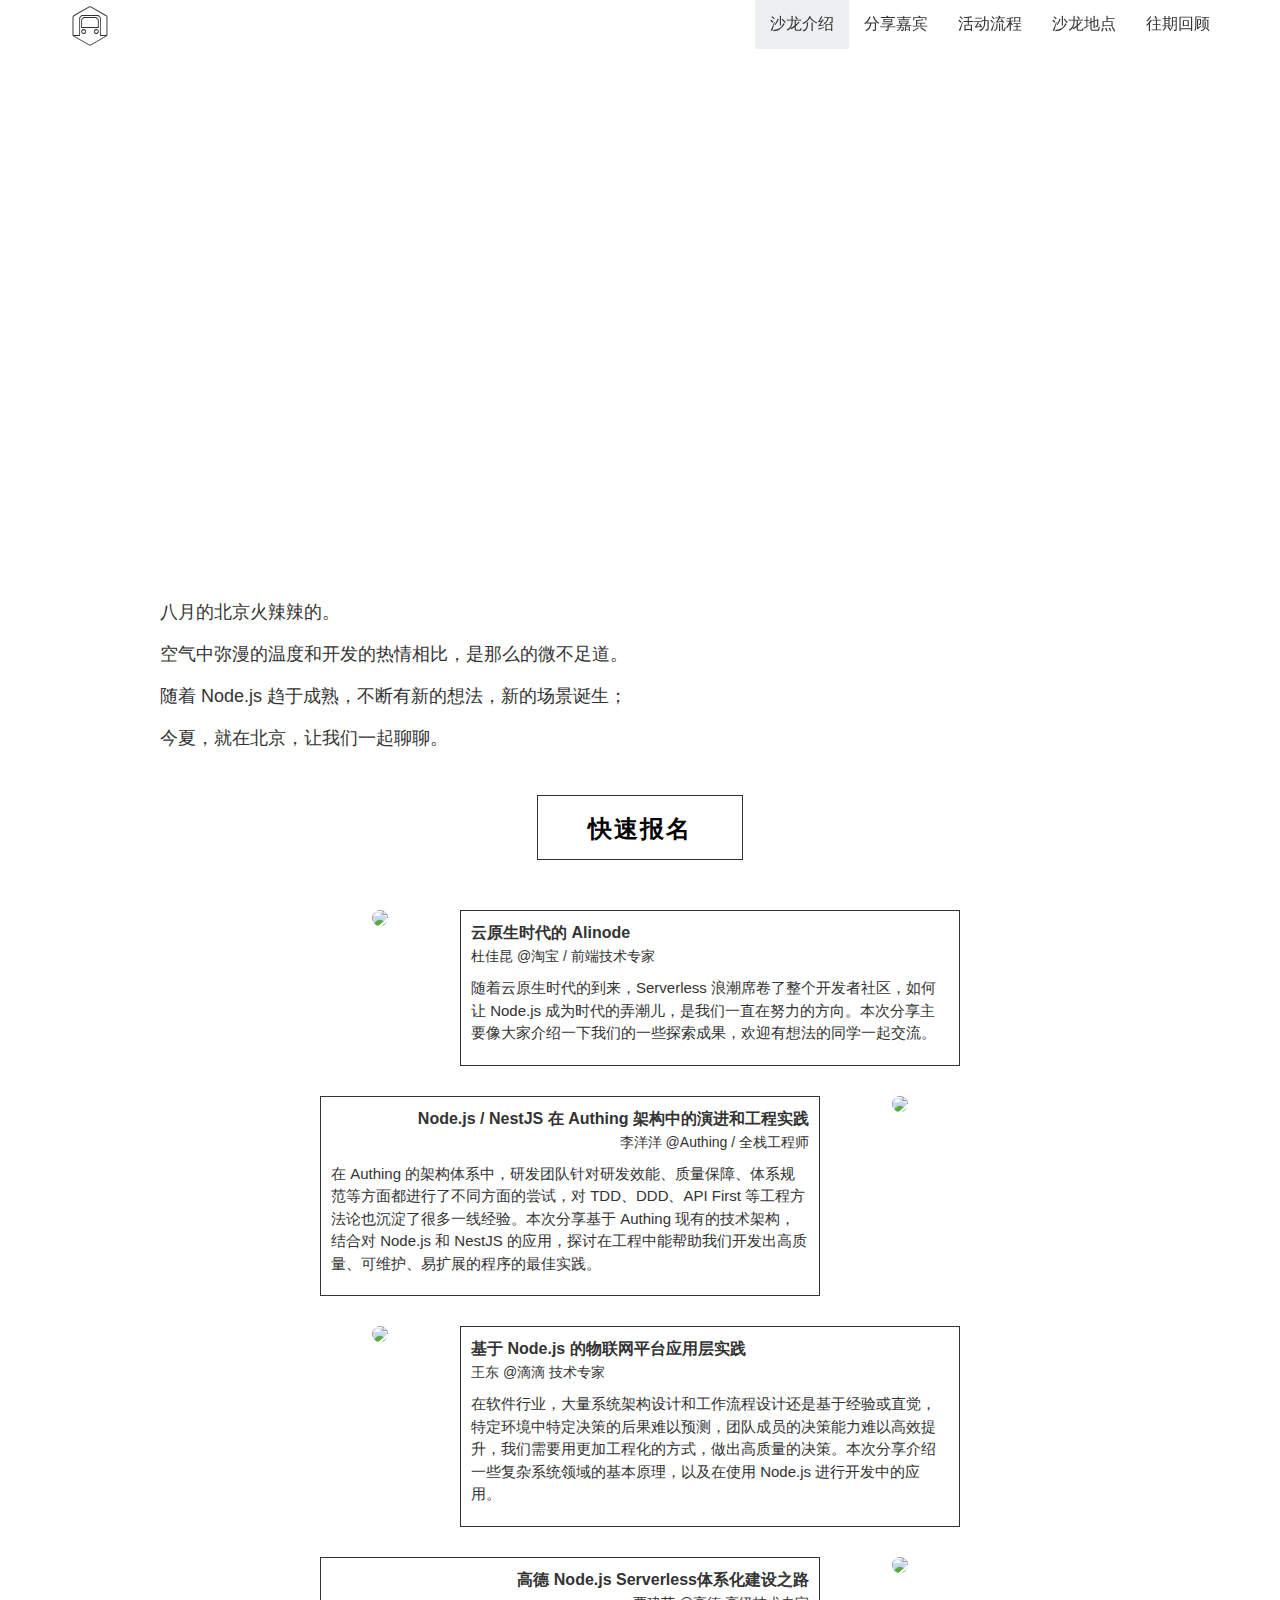
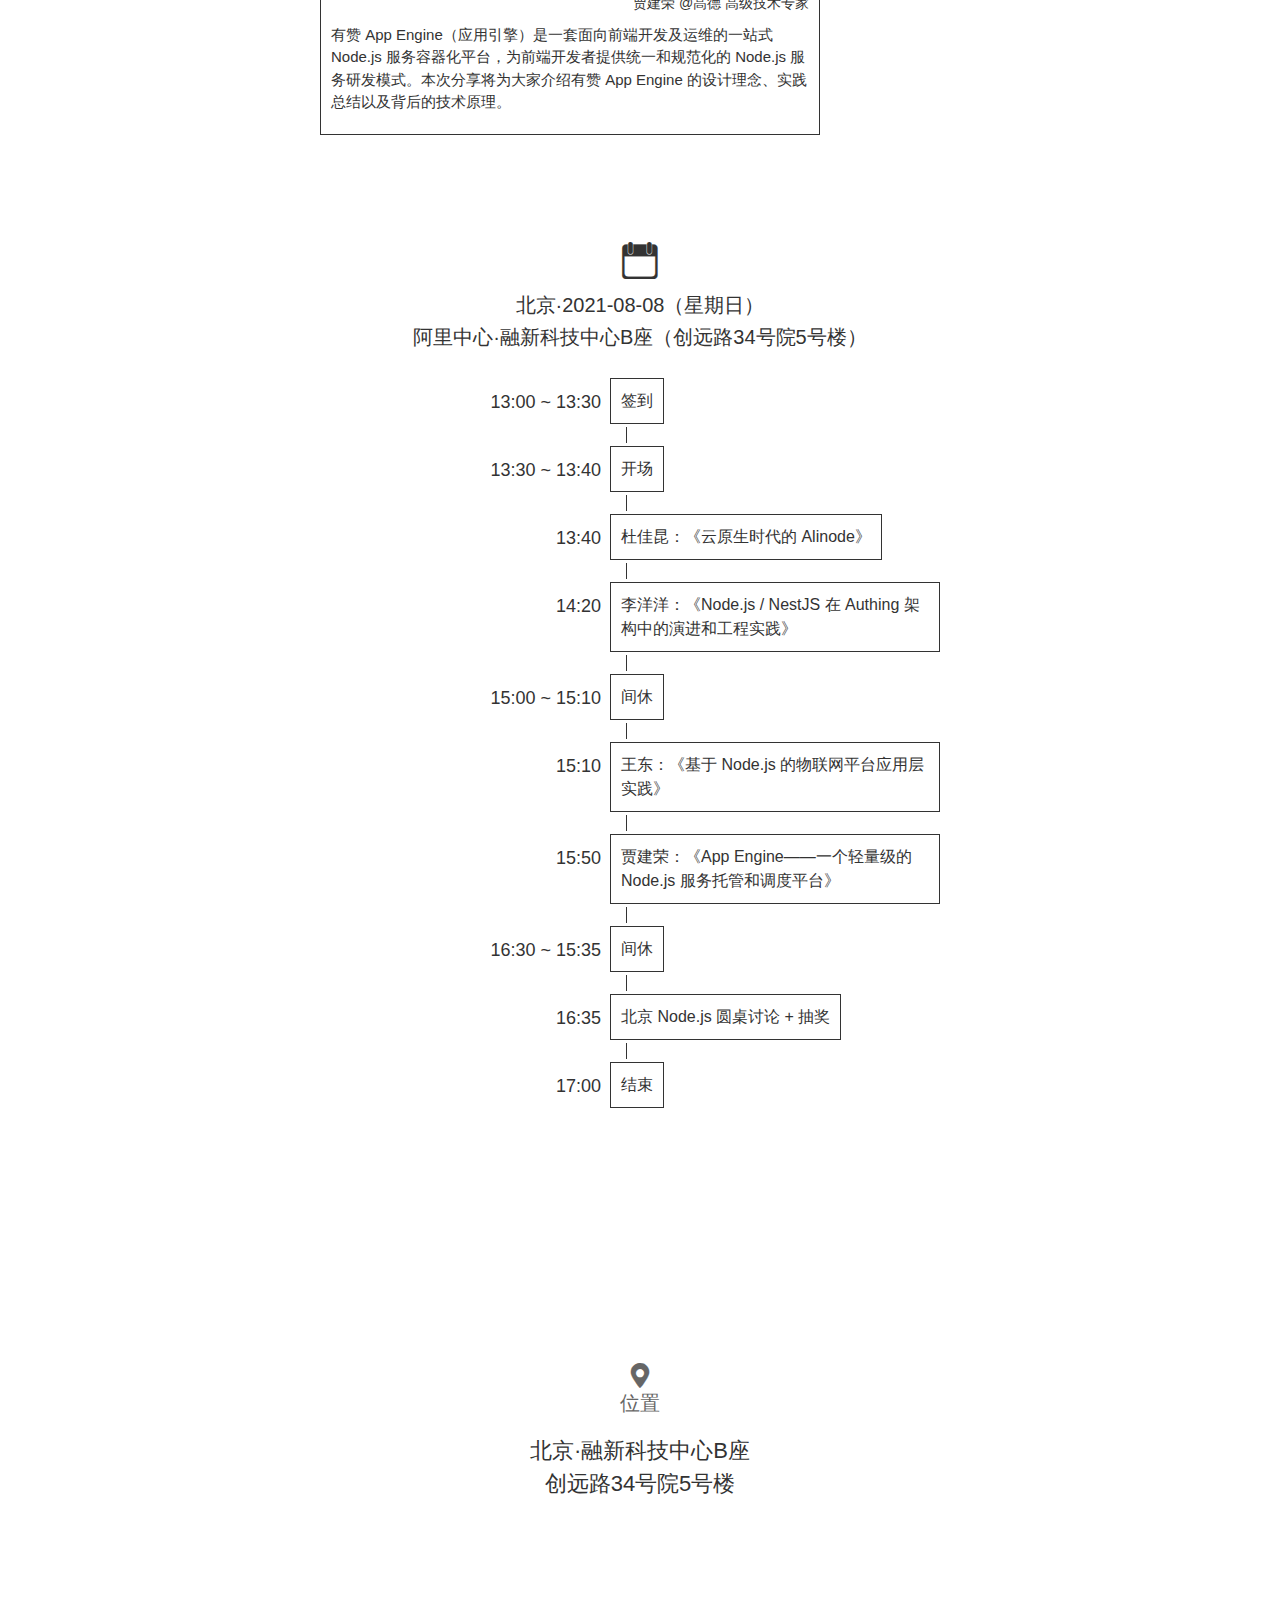
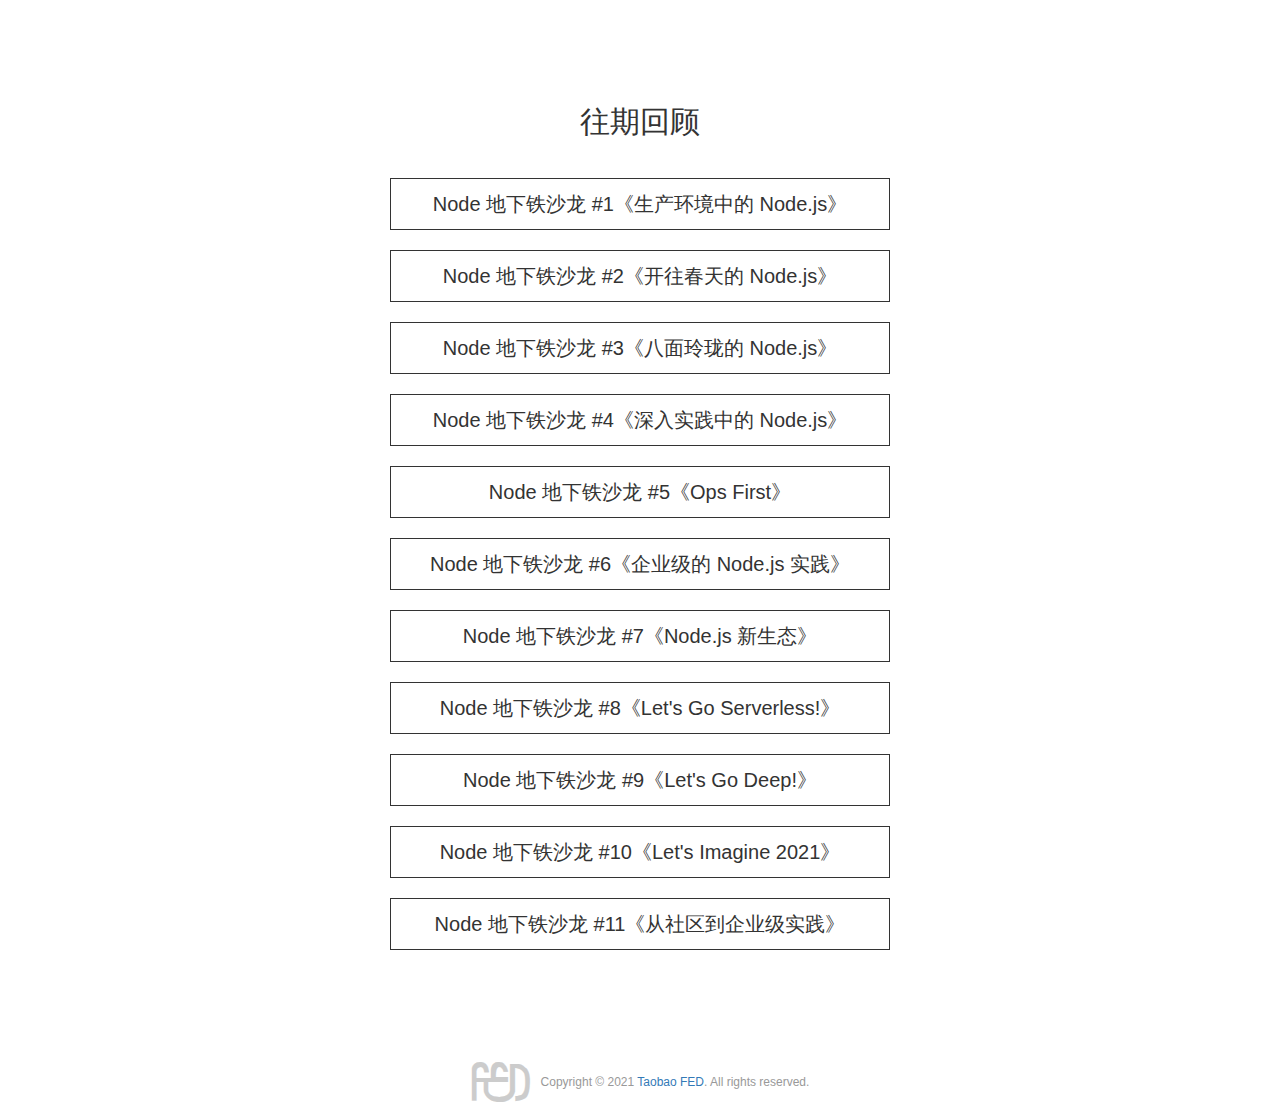
==== index.html @ 8bd51f1a "chore: update" ====
<!DOCTYPE html>
<html lang="zh">

<head>
  <meta charset="UTF-8">
  <meta http-equiv="Content-type" name="viewport" content="initial-scale=1.0, maximum-scale=1.0, user-scalable=no, width=device-width">
  <meta name="apple-mobile-web-app-capable" content="yes" />
  <title>Node 地下铁沙龙</title>
  <link rel="shortcut icon" href="/favicon.ico">
  <link rel="stylesheet" href="/bundle-s11.css">
  <style>
  @font-face {
    font-family: 'webfont';
    font-display: swap;
    src: url('//at.alicdn.com/t/webfont_frufewytdcg.eot'); /* IE9*/
    src: url('//at.alicdn.com/t/webfont_frufewytdcg.eot?#iefix') format('embedded-opentype'), /* IE6-IE8 */
    url('//at.alicdn.com/t/webfont_frufewytdcg.woff2') format('woff2'),
    url('//at.alicdn.com/t/webfont_frufewytdcg.woff') format('woff'), /* chrome、firefox */
    url('//at.alicdn.com/t/webfont_frufewytdcg.ttf') format('truetype'), /* chrome、firefox、opera、Safari, Android, iOS 4.2+*/
    url('//at.alicdn.com/t/webfont_frufewytdcg.svg#AlibabaPuHuiTiL') format('svg'); /* iOS 4.1- */
  }
  </style>
</head>

<body data-spy="scroll" data-target="#page-navbar" data-offset="250">
  <div style="display: none;">
    <img src="https://img.alicdn.com/imgextra/i4/O1CN01AdbNIf1TccQMEtGia_!!6000000002403-0-tps-4240-2384.jpg" id="wx_pic" />
  </div>
  <header class="navbar navbar-fixed-top" role="banner">
    <div class="container">
      <div class="navbar-header">
        <div class="logo iconfont">&#xe602;</div>
        <button class="navbar-toggle collapsed" type="button" data-toggle="collapse" data-target="#page-navbar" aria-controls="page-navbar" aria-expanded="false">
                <span class="sr-only">展开导航</span>
                <span class="icon-bar"></span>
                <span class="icon-bar"></span>
                <span class="icon-bar"></span>
            </button>
      </div>
      <nav id="page-navbar" class="collapse navbar-collapse">
        <ul class="nav navbar-nav navbar-right">
          <li class="active">
            <a class="scroll" href="#introduce" title="沙龙介绍">沙龙介绍</a>
          </li>
          <li>
            <a class="scroll" href="#speaker" title="分享嘉宾">分享嘉宾</a>
          </li>
          <li>
            <a class="scroll" href="#arrangement" title="活动流程">活动流程</a>
          </li>
          <li>
            <a class="scroll" href="#position" title="沙龙地点">沙龙地点</a>
          </li>
          <li>
            <a class="scroll" href="#history" title="往期回顾">往期回顾</a>
          </li>
        </ul>
      </nav>
    </div>
  </header>

  <section class="hero container-fluid" style="background-image: url(https://img.alicdn.com/imgextra/i2/O1CN01YzDfvd1DuS0bw2z7F_!!6000000000276-0-tps-6000-4000.jpg) !important;">
    <div class="hero-content container">
        <!--<p style="background-color: rgba(0,0,0,0.4);width: 50%;min-width: 1200px;left: 50%;transform: translate(-50%, 0);height: 50%;position: absolute;"></p>-->
      <p class="lead" style="position: relative;">
        Node 地下铁沙龙 #12
      </p>
      <h1 style="position: relative;">
        新赛道，新场景，新实践

        <!-- <p style="font-size: 32px; font-weight: normal; margin-top: 10px; color: rgba(255, 255, 255, .85);">
          Development In Summer Day
        </p> -->
      </h1>
    </div>
    <a class="credit-badge" href="https://unsplash.com/@ethanrobertson?utm_medium=referral&amp;utm_campaign=photographer-credit&amp;utm_content=creditBadge" target="_blank" rel="noopener noreferrer" title="Download free, beautiful high-quality photos curated by Vincent."><span><svg xmlns="http://www.w3.org/2000/svg" viewBox="0 0 32 32"><title>unsplash-logo</title><path d="M10 9V0h12v9H10zm12 5h10v18H0V14h10v9h12v-9z"></path></svg></span><span>Ethan Robertson</span></a>
  </section>
  <section id="introduce" class="container">
    <p>八月的北京火辣辣的。</p>
    <p>空气中弥漫的温度和开发的热情相比，是那么的微不足道。</p>
    <p>随着 Node.js 趋于成熟，不断有新的想法，新的场景诞生；</p>
    <p>今夏，就在北京，让我们一起聊聊。</p>
    <a class="register" href="http://list.youku.com/albumlist/show?id=26523227&ascending=1&page=1" title="快速报名" target="_blank">快速报名</a>
    <!-- <a class="register" href="#" onclick="javascript:alert('视频制作中。')" title="观看视频">观看视频</a> -->
  </section>
  <section id="speaker" class="container">
    <div class="speaker-card normal-card col-md-12">
      <div class="speaker-avatar">
        <img src="https://gw.alicdn.com/tfs/TB1RkPOdeP2gK0jSZFoXXauIVXa-640-640.jpg" alt="杜佳昆">
      </div>
      <div class="speaker-intro">
        <p class="job">
          杜佳昆 @淘宝 / 前端技术专家
        </p>
        <p class="title">云原生时代的 Alinode</p>
        <p class="desc">随着云原生时代的到来，Serverless 浪潮席卷了整个开发者社区，如何让 Node.js 成为时代的弄潮儿，是我们一直在努力的方向。本次分享主要像大家介绍一下我们的一些探索成果，欢迎有想法的同学一起交流。<p>
        <!-- <a class="slide" href="https://github.com/midwayjs/subway-station/raw/master/No.11.Wuhan.%E4%BB%8E%E7%A4%BE%E5%8C%BA%E5%88%B0%E4%BC%81%E4%B8%9A%E7%BA%A7%E5%AE%9E%E8%B7%B5/Node.js%20%E5%9C%A8%20TARS%20%E5%BE%AE%E6%9C%8D%E5%8A%A1%E6%A1%86%E6%9E%B6%E4%B8%AD%E7%9A%84%E5%AE%9E%E8%B7%B5.pdf" target="_blank">PPT</a> -->
      </div>
    </div>
    <div class="speaker-card inverse-card col-md-12">
      <div class="speaker-intro">
        <p class="job">
          李洋洋 @Authing / 全栈工程师
        </p>
        <p class="title">Node.js / NestJS 在 Authing 架构中的演进和工程实践</p>
        <p class="desc">在 Authing 的架构体系中，研发团队针对研发效能、质量保障、体系规范等方面都进行了不同方面的尝试，对 TDD、DDD、API First 等工程方法论也沉淀了很多一线经验。本次分享基于 Authing 现有的技术架构，结合对 Node.js 和 NestJS 的应用，探讨在工程中能帮助我们开发出高质量、可维护、易扩展的程序的最佳实践。</p>
        <!-- <a class="slide" href="https://github.com/midwayjs/subway-station/raw/master/No.11.Wuhan.%E4%BB%8E%E7%A4%BE%E5%8C%BA%E5%88%B0%E4%BC%81%E4%B8%9A%E7%BA%A7%E5%AE%9E%E8%B7%B5/Node.js%20%26%20Midway%20%E6%BA%90%E7%A0%81%E8%B4%A1%E7%8C%AE%E6%8C%87%E5%8C%97.pdf" target="_blank">PPT</a> -->
      </div>
      <div class="speaker-avatar">
        <img src="https://img.alicdn.com/imgextra/i3/O1CN01oHqk4z1JEfZZSXXV7_!!6000000000997-0-tps-1685-1647.jpg" alt="李洋洋">
      </div>
    </div>
    <div class="speaker-card normal-card col-md-12">
      <div class="speaker-avatar">
        <img src="https://img.alicdn.com/imgextra/i2/O1CN01Q6SaeO1hJILtKKTCd_!!6000000004256-2-tps-670-662.png" alt="王东">
      </div>
      <div class="speaker-intro">
        <p class="job">
          王东 @滴滴 技术专家
        </p>
        <p class="title">基于 Node.js 的物联网平台应用层实践</p>
        <p class="desc">在软件行业，大量系统架构设计和工作流程设计还是基于经验或直觉，特定环境中特定决策的后果难以预测，团队成员的决策能力难以高效提升，我们需要用更加工程化的方式，做出高质量的决策。本次分享介绍一些复杂系统领域的基本原理，以及在使用 Node.js 进行开发中的应用。</p>
        <!-- <a class="slide" href="https://github.com/midwayjs/subway-station/raw/master/No.11.Wuhan.%E4%BB%8E%E7%A4%BE%E5%8C%BA%E5%88%B0%E4%BC%81%E4%B8%9A%E7%BA%A7%E5%AE%9E%E8%B7%B5/%E5%A4%8D%E6%9D%82%E7%B3%BB%E7%BB%9F%E7%9A%84%E5%8E%9F%E7%90%86%E5%8F%8A%E5%85%B6%E5%9C%A8%20Node.js%20%E7%B3%BB%E7%BB%9F%E5%BC%80%E5%8F%91%E4%B8%AD%E7%9A%84%E5%BA%94%E7%94%A8.pdf" target="_blank">PPT</a> -->
      </div>
    </div>
    <div class="speaker-card inverse-card col-md-12">
      <div class="speaker-intro">
        <p class="job">
          贾建荣 @高德 高级技术专家
        </p>
        <p class="title">高德 Node.js Serverless体系化建设之路</p>
        <p class="desc">有赞 App Engine（应用引擎）是一套面向前端开发及运维的一站式 Node.js 服务容器化平台，为前端开发者提供统一和规范化的 Node.js 服务研发模式。本次分享将为大家介绍有赞 App Engine 的设计理念、实践总结以及背后的技术原理。</p>
        <!-- <a class="slide" href="https://github.com/midwayjs/subway-station/raw/master/No.11.Wuhan.%E4%BB%8E%E7%A4%BE%E5%8C%BA%E5%88%B0%E4%BC%81%E4%B8%9A%E7%BA%A7%E5%AE%9E%E8%B7%B5/App%20Engine%E2%80%94%E2%80%94%E4%B8%80%E4%B8%AA%E8%BD%BB%E9%87%8F%E7%BA%A7%E7%9A%84%20Node.js%20%E6%9C%8D%E5%8A%A1%E6%89%98%E7%AE%A1%E5%92%8C%E8%B0%83%E5%BA%A6%E5%B9%B3%E5%8F%B0.pdf" target="_blank">PPT</a> -->
      </div>
      <div class="speaker-avatar">
        <img src="https://img.alicdn.com/imgextra/i4/O1CN01auRkoP1Kf40wH9S8V_!!6000000001190-2-tps-739-739.png" alt="贾建荣">
      </div>
    </div>
  </section>
  <section id="arrangement" class="container" style="height: 1000px;">
    <h1>
      <i class="iconfont">&#xe600;</i>
      <p>北京·2021-08-08（星期日）</p>
      <p>阿里中心·融新科技中心B座（创远路34号院5号楼）</p>
    </h1>
    <ul class="schedule">
      <li>
        <div class="item">
          签到
          <span class="time">13:00 ~ 13:30</span>
        </div>
      </li>
      <li>
        <div class="item">
          开场
          <span class="time">13:30 ~ 13:40</span>
        </div>
      </li>
      <li>
        <div class="item">
          杜佳昆：《云原生时代的 Alinode》
          <span class="time">13:40</span>
        </div>
      </li>
      <li>
        <div class="item">
          李洋洋：《Node.js / NestJS 在 Authing 架构中的演进和工程实践》
          <span class="time">14:20</span>
        </div>
      </li>
      <li>
        <div class="item">
          间休
          <span class="time">15:00 ~ 15:10</span>
        </div>
      </li>
      <li>
        <div class="item">
          王东：《基于 Node.js 的物联网平台应用层实践》
          <span class="time">15:10</span>
        </div>
      </li>
      <li>
        <div class="item">
          贾建荣：《App Engine——一个轻量级的 Node.js 服务托管和调度平台》
          <span class="time">15:50</span>
        </div>
      </li>
      <li>
        <div class="item">
          间休
          <span class="time">16:30 ~ 15:35</span>
        </div>
      </li>
      <li>
        <div class="item">
          北京 Node.js 圆桌讨论 + 抽奖
          <span class="time">16:35</span>
        </div>
      </li>
      <li>
        <div class="item last">
          结束
          <span class="time">17:00</span>
        </div>
      </li>
    </ul>
  </section>
  <section id="position" class="container-fluid">
    <div id="mapContainer"></div>
    <div class="map-info">
      <h1>
        <i class="iconfont">&#xe601;</i>位置
      </h1>
      <p>
        北京·融新科技中心B座
        <br />
        创远路34号院5号楼
      </p>
    </div>
  </section>
  <!--<section id="position-new" class="container" style="text-align: center;">
    <h2 style="text-align: center;">沙龙地点（直播会场）</h2>
    <img src="https://img.alicdn.com/imgextra/i4/O1CN01PfdhUK1bFjXaIZL3n_!!6000000003436-2-tps-2772-942.png" style="width: 100%;vertical-align: top;">
  </section>-->
  <section id="history" class="container">
    <h2>往期回顾</h2>
    <ul class="history-list">
      <li><a href="./season-1.html"><span>Node 地下铁沙龙 #1</span><span>《生产环境中的 Node.js》</span></a></li>
      <li><a href="./season-2.html"><span>Node 地下铁沙龙 #2</span><span>《开往春天的 Node.js》</span></a></li>
      <li><a href="./season-3.html"><span>Node 地下铁沙龙 #3</span><span>《八面玲珑的 Node.js》</span></a></li>
      <li><a href="./season-4.html"><span>Node 地下铁沙龙 #4</span><span>《深入实践中的 Node.js》</span></a></li>
      <li><a href="./season-5.html"><span>Node 地下铁沙龙 #5</span><span>《Ops First》</span></a></li>
      <li><a href="./season-6.html"><span>Node 地下铁沙龙 #6</span><span>《企业级的 Node.js 实践》</span></a></li>
      <li><a href="./season-7.html"><span>Node 地下铁沙龙 #7</span><span>《Node.js 新生态》</span></a></li>
      <li><a href="./season-8.html"><span>Node 地下铁沙龙 #8</span><span>《Let's Go Serverless!》</span></a></li>
      <li><a href="./season-9.html"><span>Node 地下铁沙龙 #9</span><span>《Let's Go Deep!》</span></a></li>
      <li><a href="./season-10.html"><span>Node 地下铁沙龙 #10</span><span>《Let's Imagine 2021》</span></a></li>
      <li><a href="./season-11.html"><span>Node 地下铁沙龙 #11</span><span>《从社区到企业级实践》</span></a></li>
    </ul>
  </section>
  <!-- <section id="partners" class="container-fluid">
    <h2>合作伙伴</h2>
    <ul class="partners-list">
      <li>
        <a target="_blank" href="https://www.youzan.com/" title="有赞" class="partner-logo">有赞</a>
      </li>
    </ul>
  </section> -->
  <script type="text/javascript" src="https://webapi.amap.com/maps?v=1.3&key=a7bb5844415139e00fad42739012f32e"></script>
  <script src="./bundle-12.js"></script>
  <section class="footer container">
    <div class="fed-logo iconfont">&#xe603;</div>
    <div class="copyright">
      <p class="rights">
        Copyright © 2021 <a href="https://fed.taobao.org/" title="Taobao FED">Taobao FED</a>. All rights reserved.
      </p>
    </div>
  </section>
  <div class="qrcode"></div>
</body>

</html>
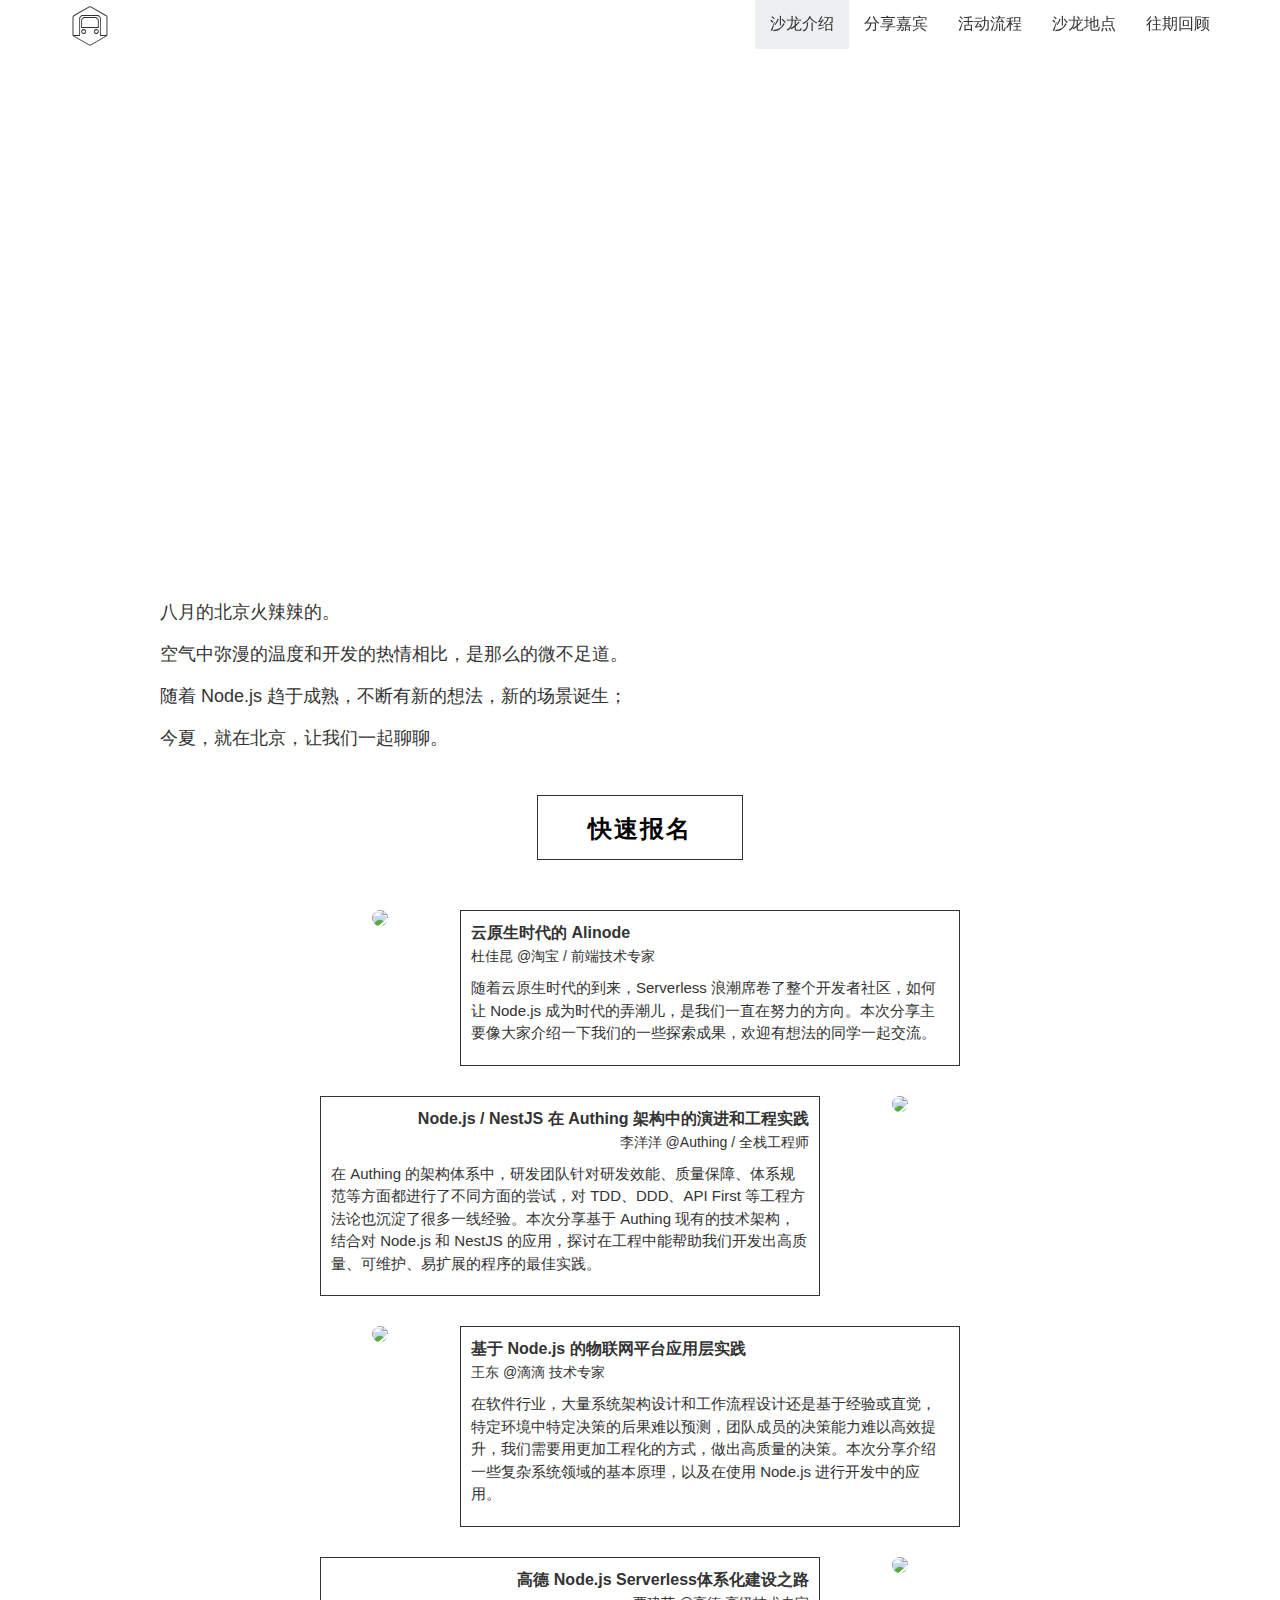
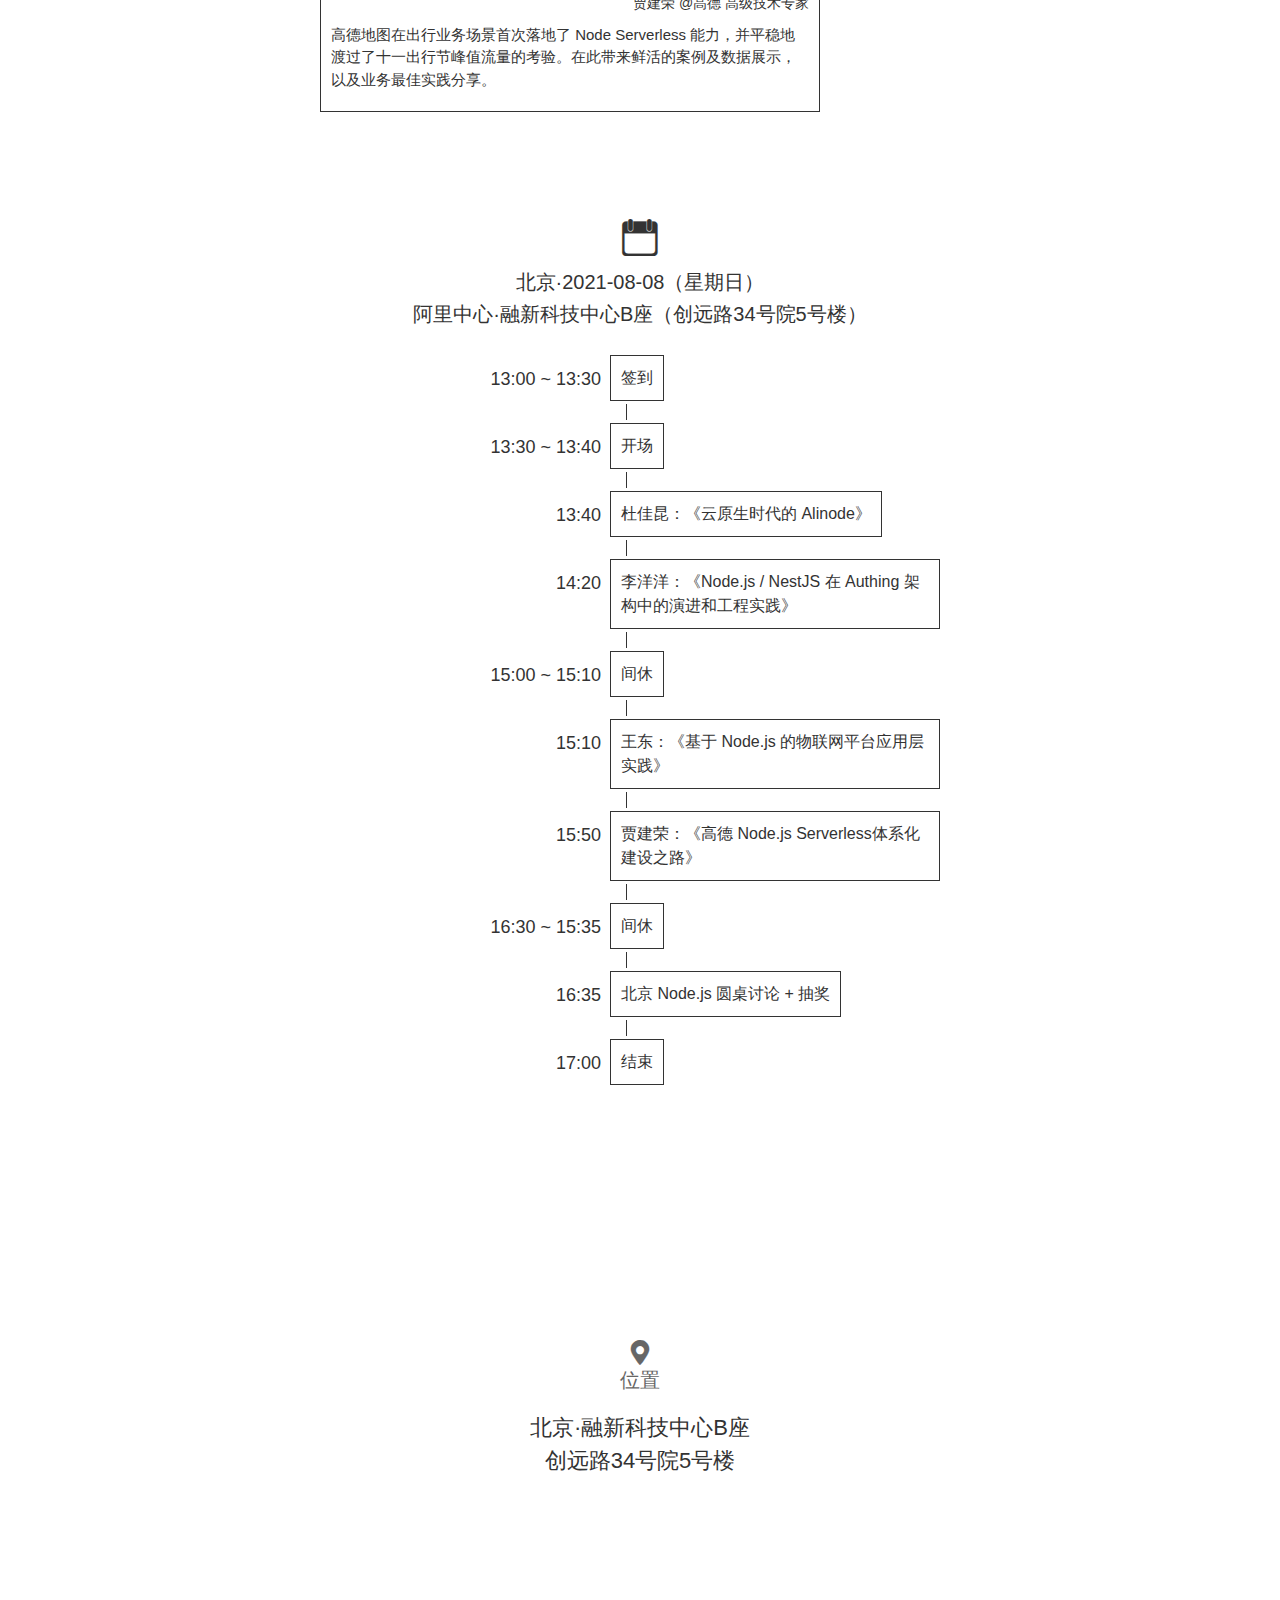
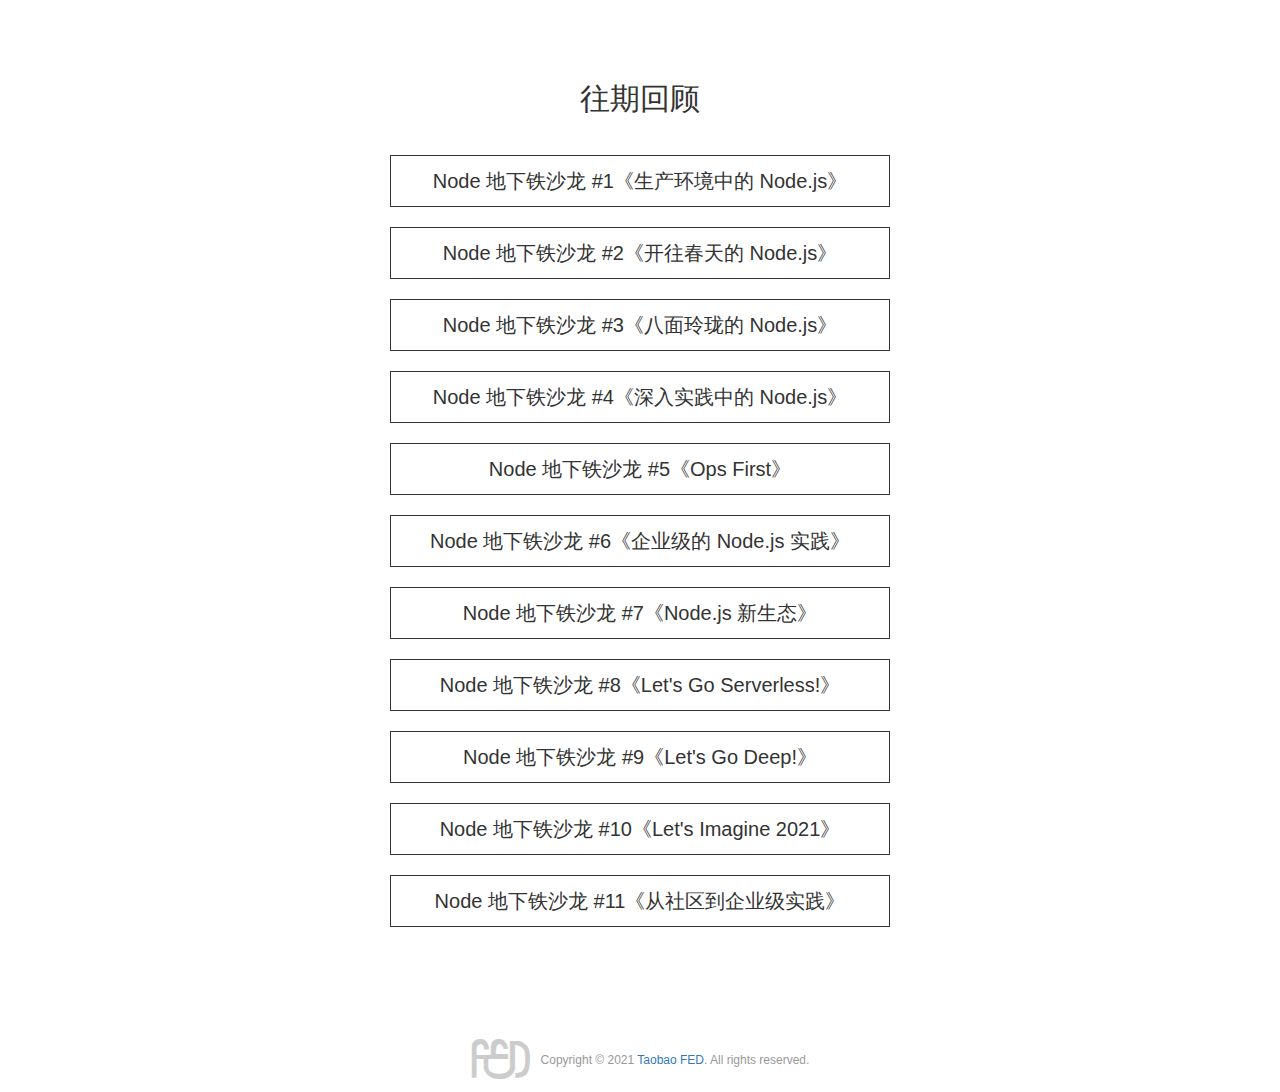
==== commit 54453586: "chore: update" ====
--- a/index.html
+++ b/index.html
@@ -12,12 +12,12 @@
   @font-face {
     font-family: 'webfont';
     font-display: swap;
-    src: url('//at.alicdn.com/t/webfont_frufewytdcg.eot'); /* IE9*/
-    src: url('//at.alicdn.com/t/webfont_frufewytdcg.eot?#iefix') format('embedded-opentype'), /* IE6-IE8 */
-    url('//at.alicdn.com/t/webfont_frufewytdcg.woff2') format('woff2'),
-    url('//at.alicdn.com/t/webfont_frufewytdcg.woff') format('woff'), /* chrome、firefox */
-    url('//at.alicdn.com/t/webfont_frufewytdcg.ttf') format('truetype'), /* chrome、firefox、opera、Safari, Android, iOS 4.2+*/
-    url('//at.alicdn.com/t/webfont_frufewytdcg.svg#AlibabaPuHuiTiL') format('svg'); /* iOS 4.1- */
+    src: url('//at.alicdn.com/t/webfont_mahkhfgpoy9.eot'); /* IE9*/
+    src: url('//at.alicdn.com/t/webfont_mahkhfgpoy9.eot?#iefix') format('embedded-opentype'), /* IE6-IE8 */
+    url('//at.alicdn.com/t/webfont_mahkhfgpoy9.woff2') format('woff2'),
+    url('//at.alicdn.com/t/webfont_mahkhfgpoy9.woff') format('woff'), /* chrome、firefox */
+    url('//at.alicdn.com/t/webfont_mahkhfgpoy9.ttf') format('truetype'), /* chrome、firefox、opera、Safari, Android, iOS 4.2+*/
+    url('//at.alicdn.com/t/webfont_mahkhfgpoy9.svg#Alibaba-PuHuiTi-Regular') format('svg'); /* iOS 4.1- */
   }
   </style>
 </head>
@@ -80,7 +80,7 @@
     <p>空气中弥漫的温度和开发的热情相比，是那么的微不足道。</p>
     <p>随着 Node.js 趋于成熟，不断有新的想法，新的场景诞生；</p>
     <p>今夏，就在北京，让我们一起聊聊。</p>
-    <a class="register" href="http://list.youku.com/albumlist/show?id=26523227&ascending=1&page=1" title="快速报名" target="_blank">快速报名</a>
+    <a class="register" href="https://www.huodongxing.com/event/6608502975800" title="快速报名" target="_blank">快速报名</a>
     <!-- <a class="register" href="#" onclick="javascript:alert('视频制作中。')" title="观看视频">观看视频</a> -->
   </section>
   <section id="speaker" class="container">
@@ -129,7 +129,7 @@
           贾建荣 @高德 高级技术专家
         </p>
         <p class="title">高德 Node.js Serverless体系化建设之路</p>
-        <p class="desc">有赞 App Engine（应用引擎）是一套面向前端开发及运维的一站式 Node.js 服务容器化平台，为前端开发者提供统一和规范化的 Node.js 服务研发模式。本次分享将为大家介绍有赞 App Engine 的设计理念、实践总结以及背后的技术原理。</p>
+        <p class="desc">高德地图在出行业务场景首次落地了 Node Serverless 能力，并平稳地渡过了十一出行节峰值流量的考验。在此带来鲜活的案例及数据展示，以及业务最佳实践分享。</p>
         <!-- <a class="slide" href="https://github.com/midwayjs/subway-station/raw/master/No.11.Wuhan.%E4%BB%8E%E7%A4%BE%E5%8C%BA%E5%88%B0%E4%BC%81%E4%B8%9A%E7%BA%A7%E5%AE%9E%E8%B7%B5/App%20Engine%E2%80%94%E2%80%94%E4%B8%80%E4%B8%AA%E8%BD%BB%E9%87%8F%E7%BA%A7%E7%9A%84%20Node.js%20%E6%9C%8D%E5%8A%A1%E6%89%98%E7%AE%A1%E5%92%8C%E8%B0%83%E5%BA%A6%E5%B9%B3%E5%8F%B0.pdf" target="_blank">PPT</a> -->
       </div>
       <div class="speaker-avatar">
@@ -182,7 +182,7 @@
       </li>
       <li>
         <div class="item">
-          贾建荣：《App Engine——一个轻量级的 Node.js 服务托管和调度平台》
+          贾建荣：《高德 Node.js Serverless体系化建设之路》
           <span class="time">15:50</span>
         </div>
       </li>
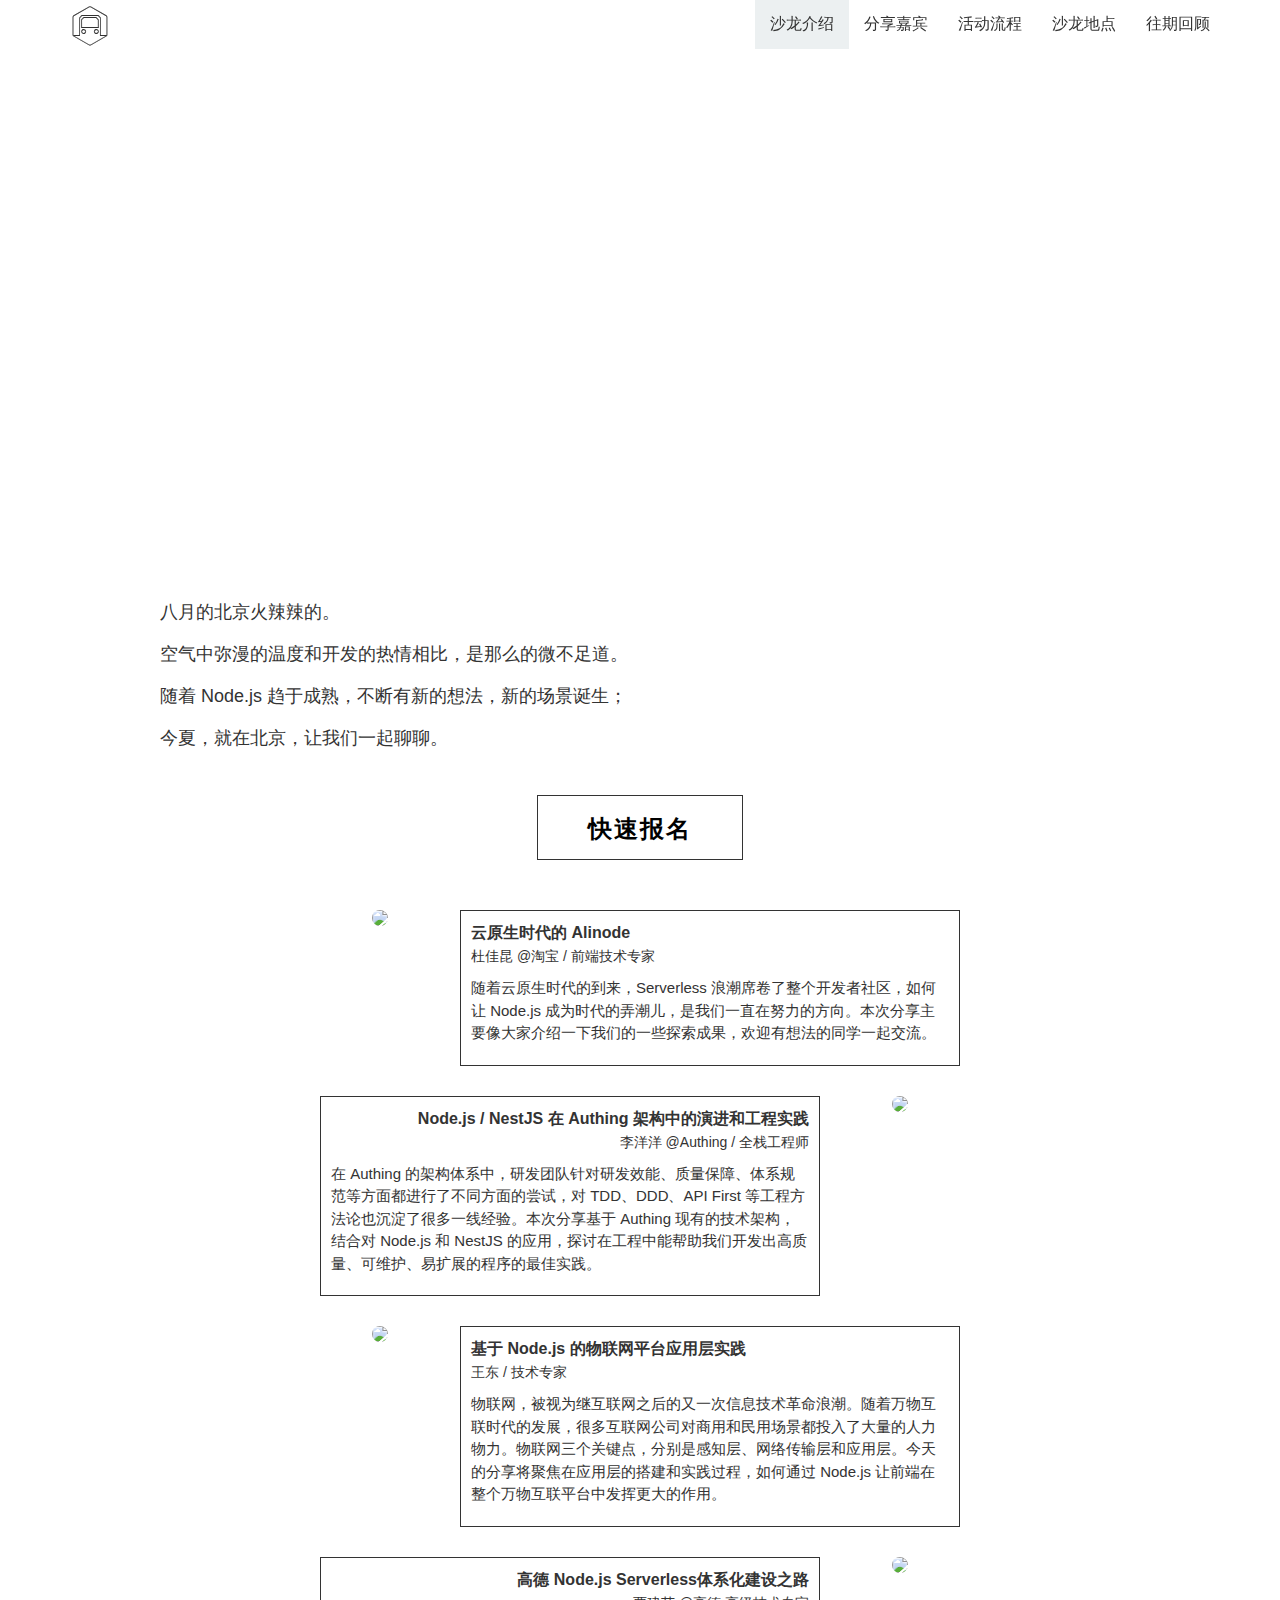
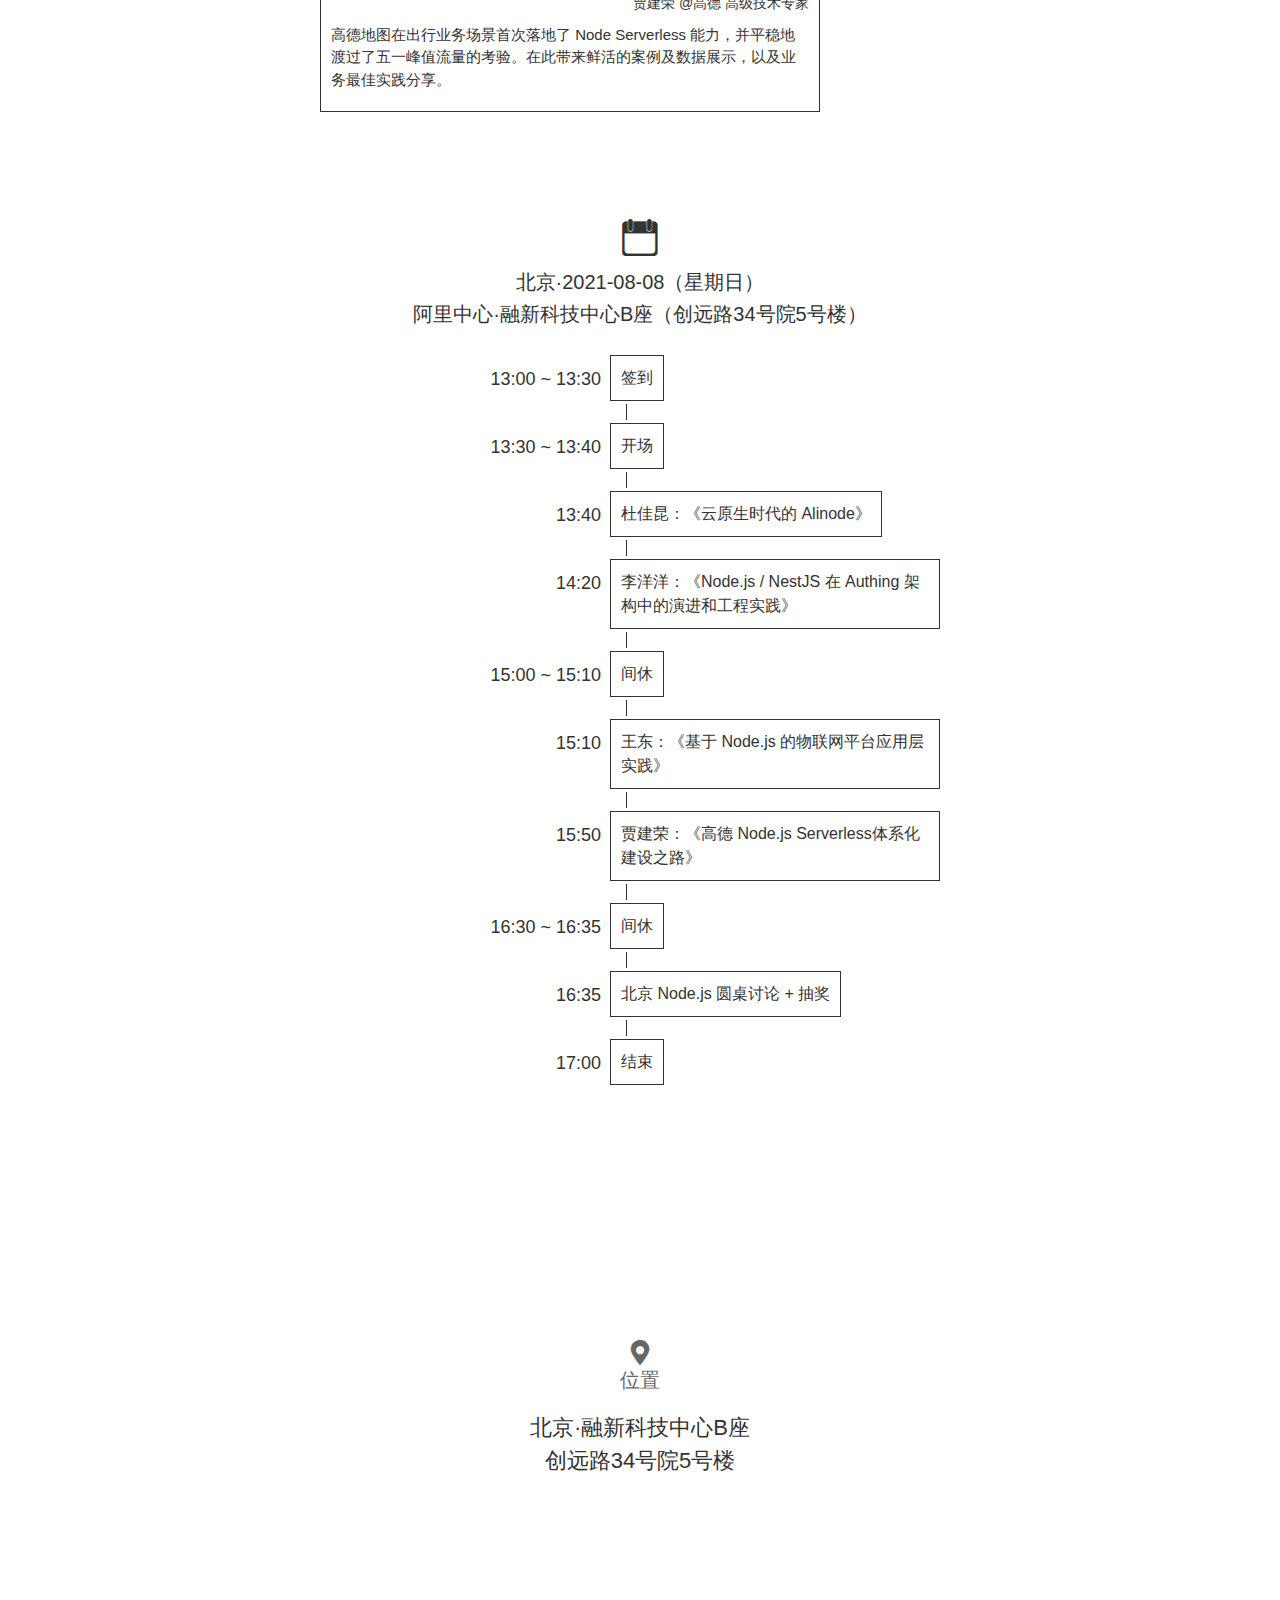
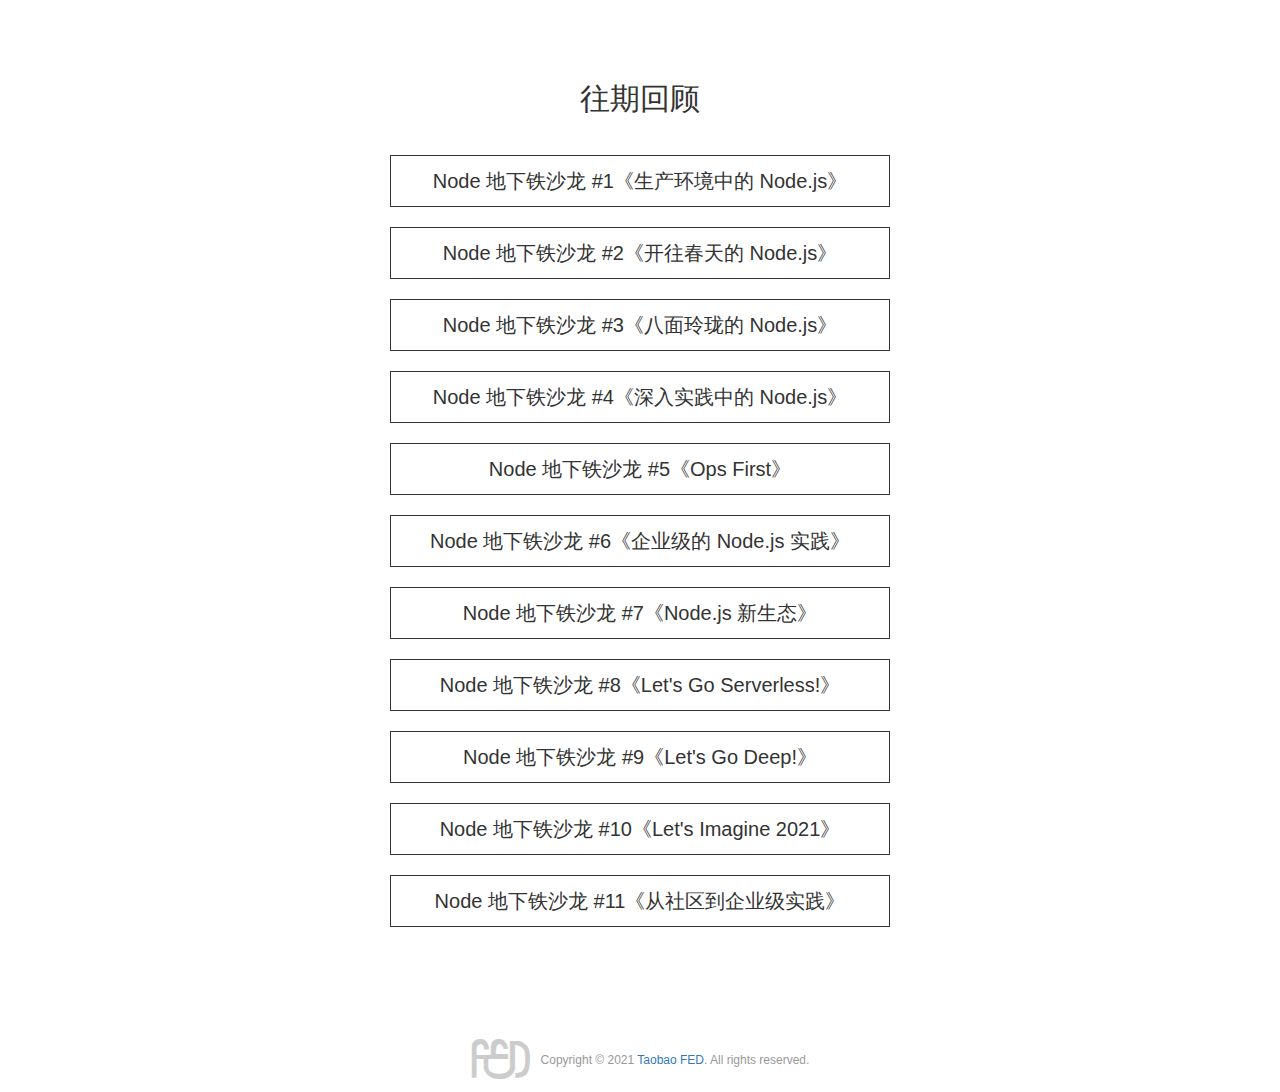
==== commit 866a7908: "chore: update" ====
--- a/index.html
+++ b/index.html
@@ -116,10 +116,10 @@
       </div>
       <div class="speaker-intro">
         <p class="job">
-          王东 @滴滴 技术专家
+          王东 / 技术专家
         </p>
         <p class="title">基于 Node.js 的物联网平台应用层实践</p>
-        <p class="desc">在软件行业，大量系统架构设计和工作流程设计还是基于经验或直觉，特定环境中特定决策的后果难以预测，团队成员的决策能力难以高效提升，我们需要用更加工程化的方式，做出高质量的决策。本次分享介绍一些复杂系统领域的基本原理，以及在使用 Node.js 进行开发中的应用。</p>
+        <p class="desc">物联网，被视为继互联网之后的又一次信息技术革命浪潮。随着万物互联时代的发展，很多互联网公司对商用和民用场景都投入了大量的人力物力。物联网三个关键点，分别是感知层、网络传输层和应用层。今天的分享将聚焦在应用层的搭建和实践过程，如何通过 Node.js 让前端在整个万物互联平台中发挥更大的作用。</p>
         <!-- <a class="slide" href="https://github.com/midwayjs/subway-station/raw/master/No.11.Wuhan.%E4%BB%8E%E7%A4%BE%E5%8C%BA%E5%88%B0%E4%BC%81%E4%B8%9A%E7%BA%A7%E5%AE%9E%E8%B7%B5/%E5%A4%8D%E6%9D%82%E7%B3%BB%E7%BB%9F%E7%9A%84%E5%8E%9F%E7%90%86%E5%8F%8A%E5%85%B6%E5%9C%A8%20Node.js%20%E7%B3%BB%E7%BB%9F%E5%BC%80%E5%8F%91%E4%B8%AD%E7%9A%84%E5%BA%94%E7%94%A8.pdf" target="_blank">PPT</a> -->
       </div>
     </div>
@@ -129,7 +129,7 @@
           贾建荣 @高德 高级技术专家
         </p>
         <p class="title">高德 Node.js Serverless体系化建设之路</p>
-        <p class="desc">高德地图在出行业务场景首次落地了 Node Serverless 能力，并平稳地渡过了十一出行节峰值流量的考验。在此带来鲜活的案例及数据展示，以及业务最佳实践分享。</p>
+        <p class="desc">高德地图在出行业务场景首次落地了 Node Serverless 能力，并平稳地渡过了五一峰值流量的考验。在此带来鲜活的案例及数据展示，以及业务最佳实践分享。</p>
         <!-- <a class="slide" href="https://github.com/midwayjs/subway-station/raw/master/No.11.Wuhan.%E4%BB%8E%E7%A4%BE%E5%8C%BA%E5%88%B0%E4%BC%81%E4%B8%9A%E7%BA%A7%E5%AE%9E%E8%B7%B5/App%20Engine%E2%80%94%E2%80%94%E4%B8%80%E4%B8%AA%E8%BD%BB%E9%87%8F%E7%BA%A7%E7%9A%84%20Node.js%20%E6%9C%8D%E5%8A%A1%E6%89%98%E7%AE%A1%E5%92%8C%E8%B0%83%E5%BA%A6%E5%B9%B3%E5%8F%B0.pdf" target="_blank">PPT</a> -->
       </div>
       <div class="speaker-avatar">
@@ -189,7 +189,7 @@
       <li>
         <div class="item">
           间休
-          <span class="time">16:30 ~ 15:35</span>
+          <span class="time">16:30 ~ 16:35</span>
         </div>
       </li>
       <li>
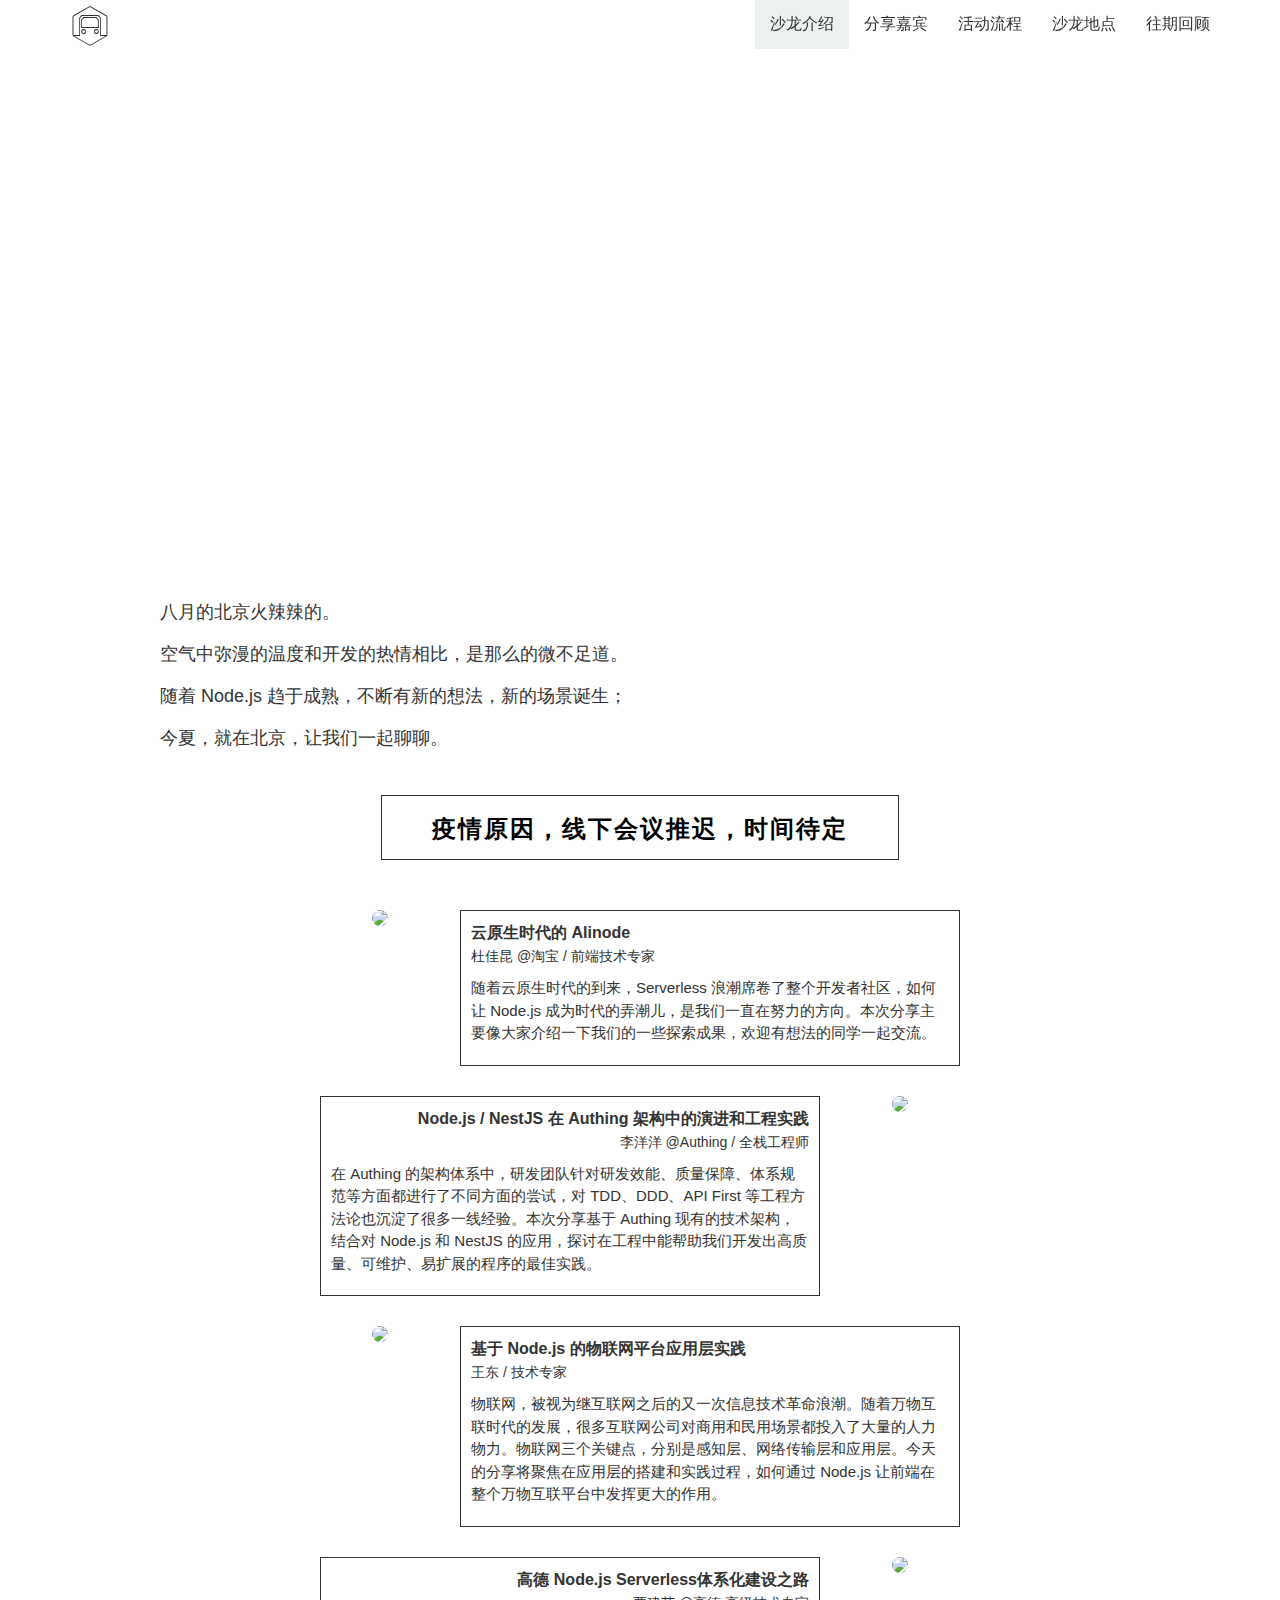
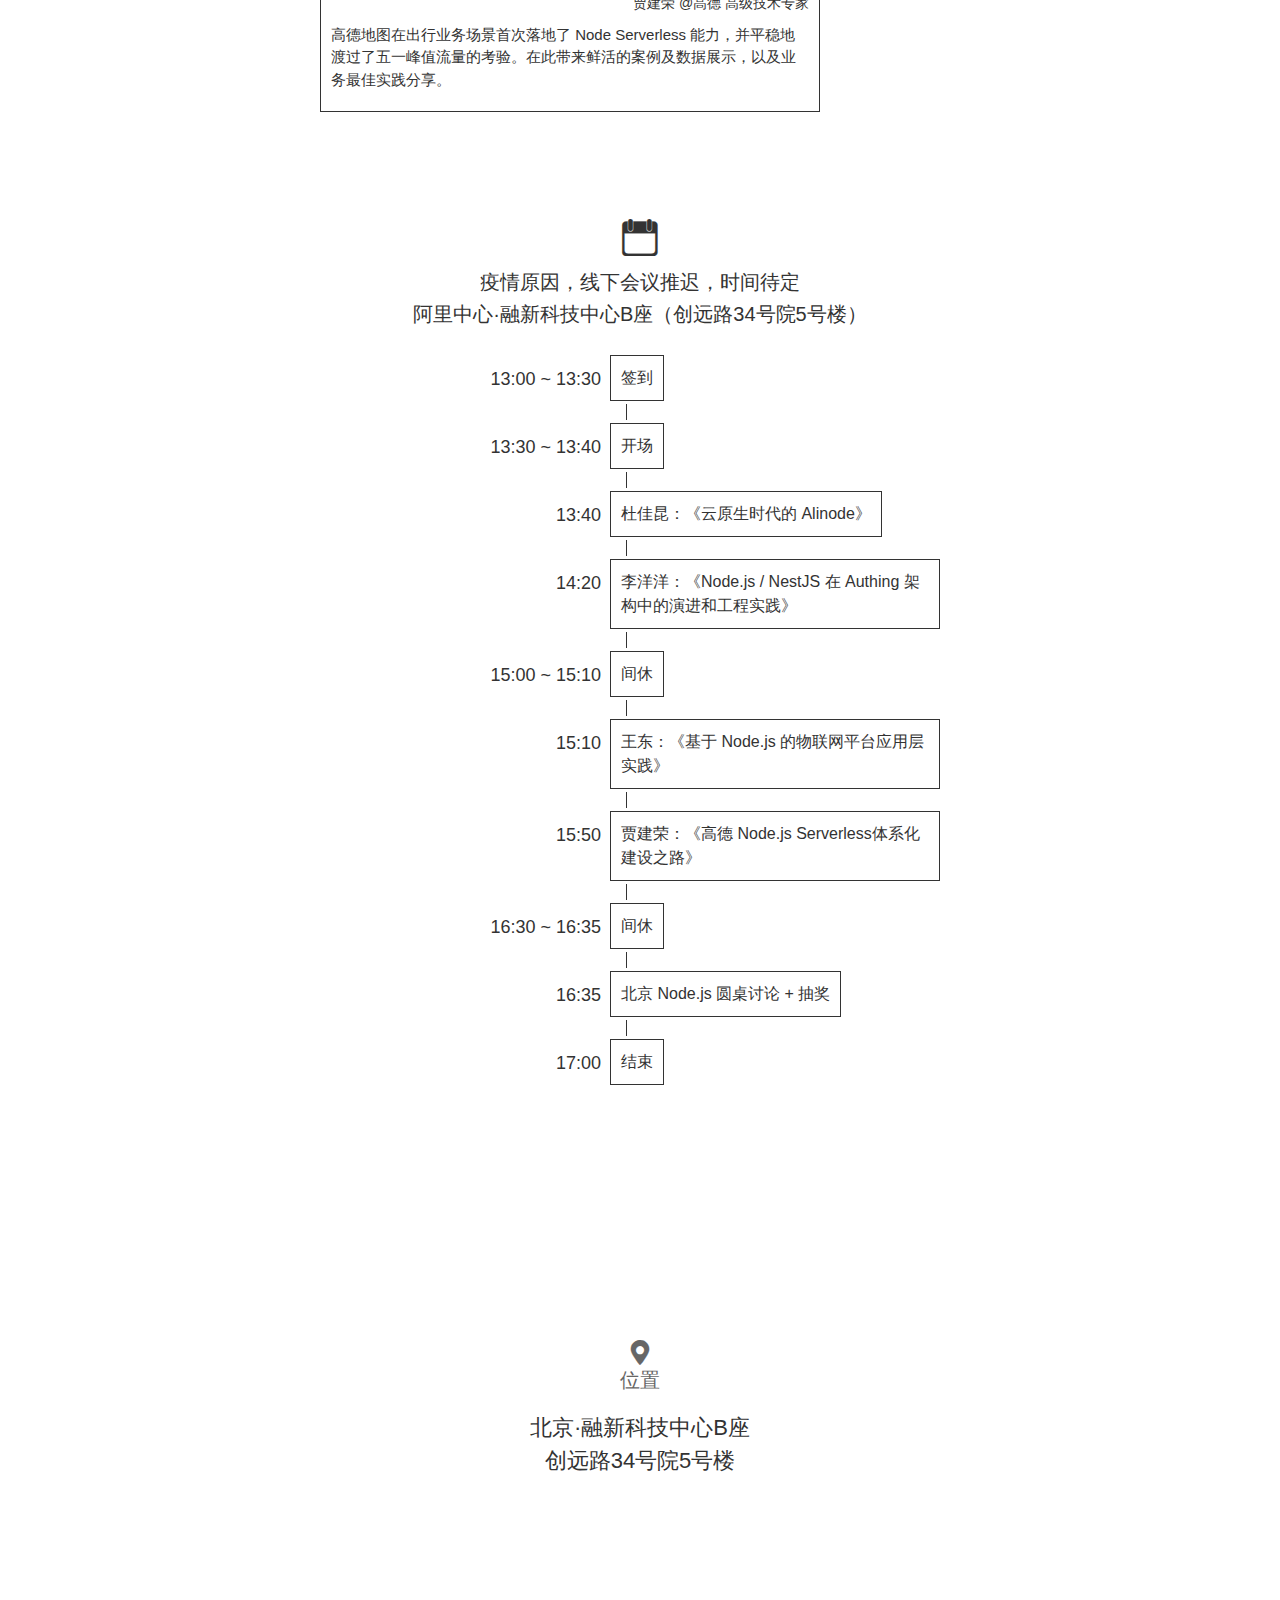
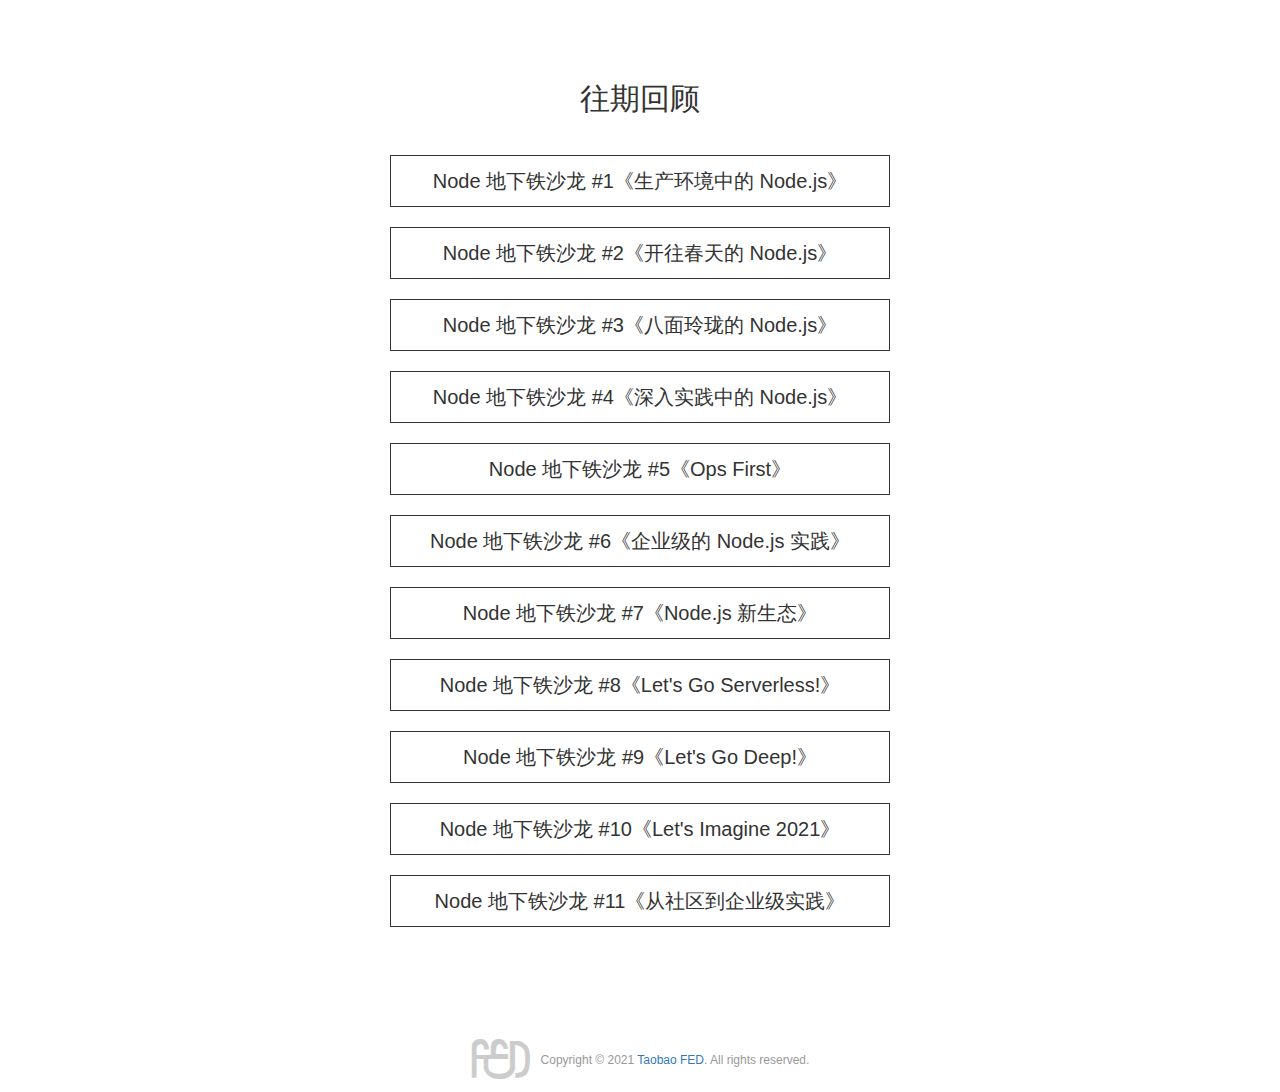
==== commit abe11b76: "chore: update" ====
--- a/index.html
+++ b/index.html
@@ -12,12 +12,12 @@
   @font-face {
     font-family: 'webfont';
     font-display: swap;
-    src: url('//at.alicdn.com/t/webfont_mahkhfgpoy9.eot'); /* IE9*/
-    src: url('//at.alicdn.com/t/webfont_mahkhfgpoy9.eot?#iefix') format('embedded-opentype'), /* IE6-IE8 */
-    url('//at.alicdn.com/t/webfont_mahkhfgpoy9.woff2') format('woff2'),
-    url('//at.alicdn.com/t/webfont_mahkhfgpoy9.woff') format('woff'), /* chrome、firefox */
-    url('//at.alicdn.com/t/webfont_mahkhfgpoy9.ttf') format('truetype'), /* chrome、firefox、opera、Safari, Android, iOS 4.2+*/
-    url('//at.alicdn.com/t/webfont_mahkhfgpoy9.svg#Alibaba-PuHuiTi-Regular') format('svg'); /* iOS 4.1- */
+    src: url('//at.alicdn.com/t/webfont_s28to3ut24.eot'); /* IE9*/
+    src: url('//at.alicdn.com/t/webfont_s28to3ut24.eot?#iefix') format('embedded-opentype'), /* IE6-IE8 */
+    url('//at.alicdn.com/t/webfont_s28to3ut24.woff2') format('woff2'),
+    url('//at.alicdn.com/t/webfont_s28to3ut24.woff') format('woff'), /* chrome、firefox */
+    url('//at.alicdn.com/t/webfont_s28to3ut24.ttf') format('truetype'), /* chrome、firefox、opera、Safari, Android, iOS 4.2+*/
+    url('//at.alicdn.com/t/webfont_s28to3ut24.svg#Alibaba-PuHuiTi-Regular') format('svg'); /* iOS 4.1- */
   }
   </style>
 </head>
@@ -80,7 +80,7 @@
     <p>空气中弥漫的温度和开发的热情相比，是那么的微不足道。</p>
     <p>随着 Node.js 趋于成熟，不断有新的想法，新的场景诞生；</p>
     <p>今夏，就在北京，让我们一起聊聊。</p>
-    <a class="register" href="https://www.huodongxing.com/event/6608502975800" title="快速报名" target="_blank">快速报名</a>
+    <a class="register" href="https://www.huodongxing.com/event/6608502975800" title="快速报名" target="_blank">疫情原因，线下会议推迟，时间待定</a>
     <!-- <a class="register" href="#" onclick="javascript:alert('视频制作中。')" title="观看视频">观看视频</a> -->
   </section>
   <section id="speaker" class="container">
@@ -140,7 +140,7 @@
   <section id="arrangement" class="container" style="height: 1000px;">
     <h1>
       <i class="iconfont">&#xe600;</i>
-      <p>北京·2021-08-08（星期日）</p>
+      <p>疫情原因，线下会议推迟，时间待定</p>
       <p>阿里中心·融新科技中心B座（创远路34号院5号楼）</p>
     </h1>
     <ul class="schedule">
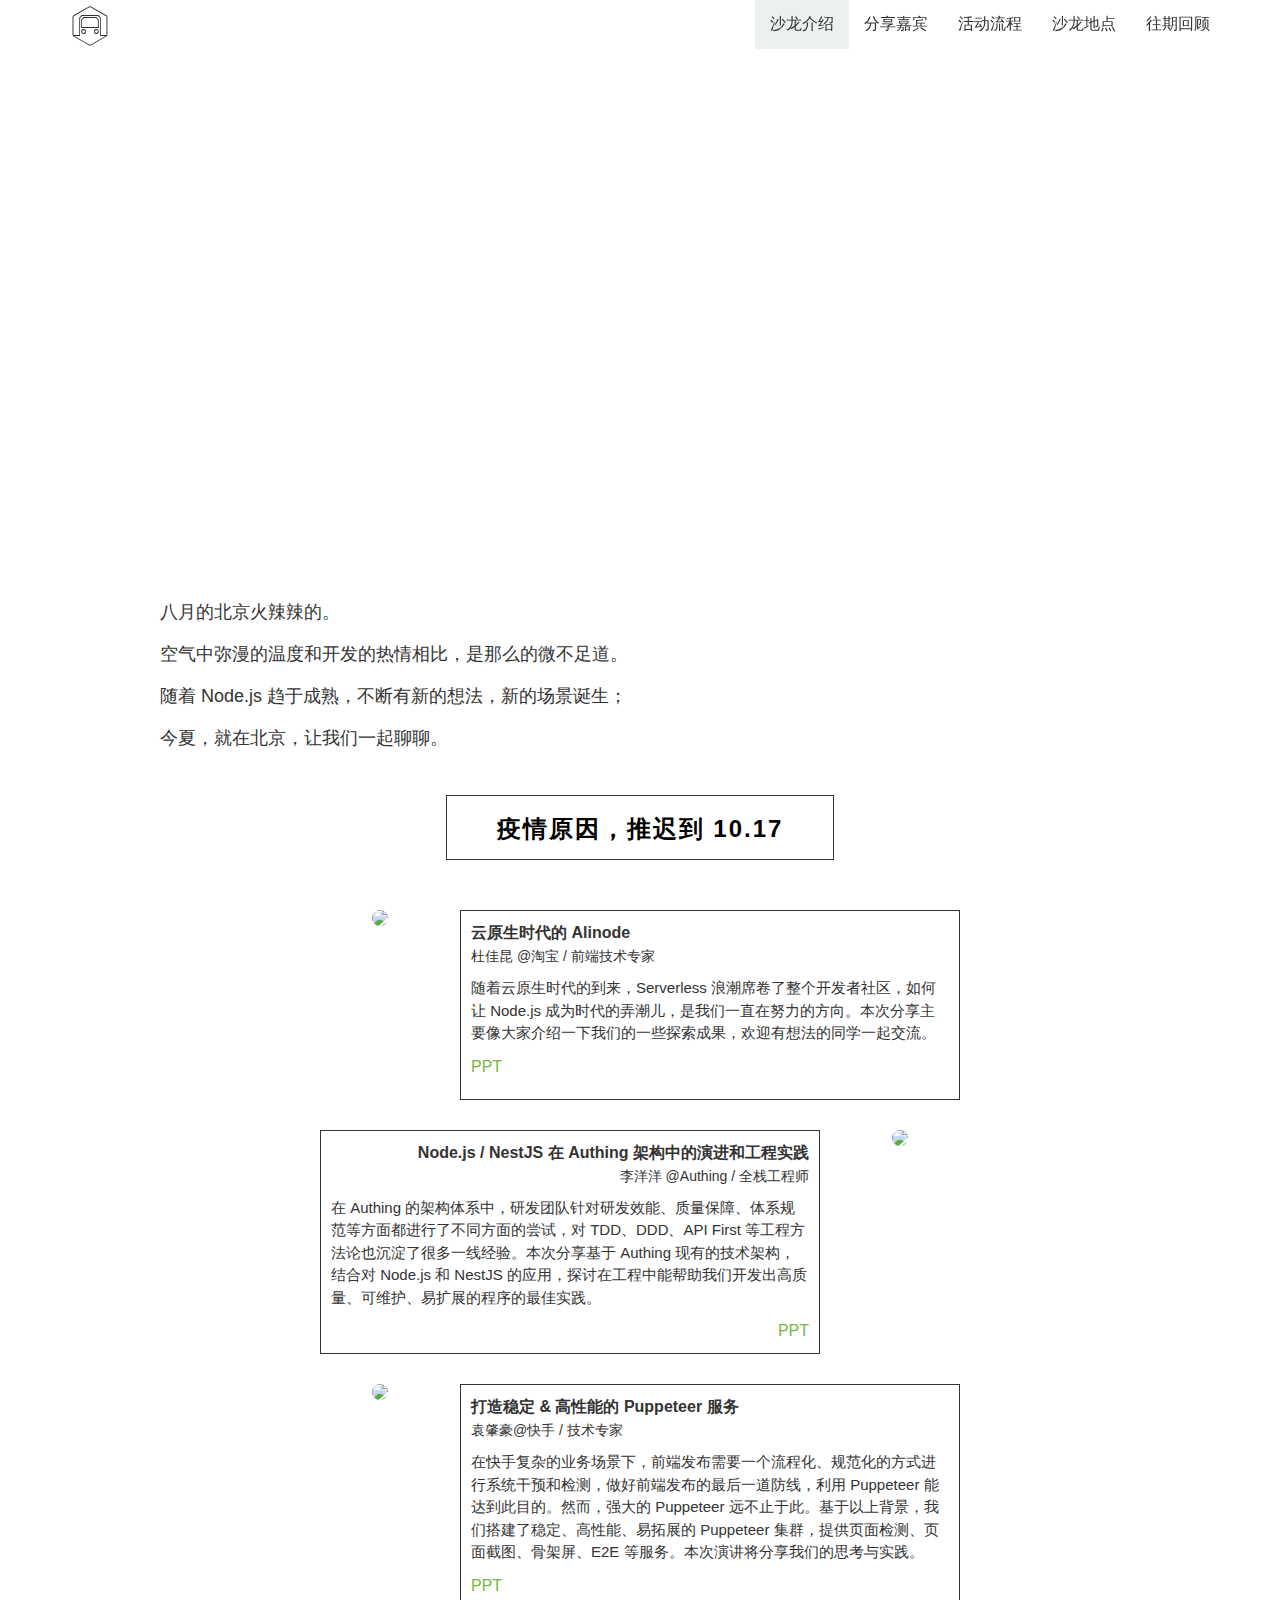
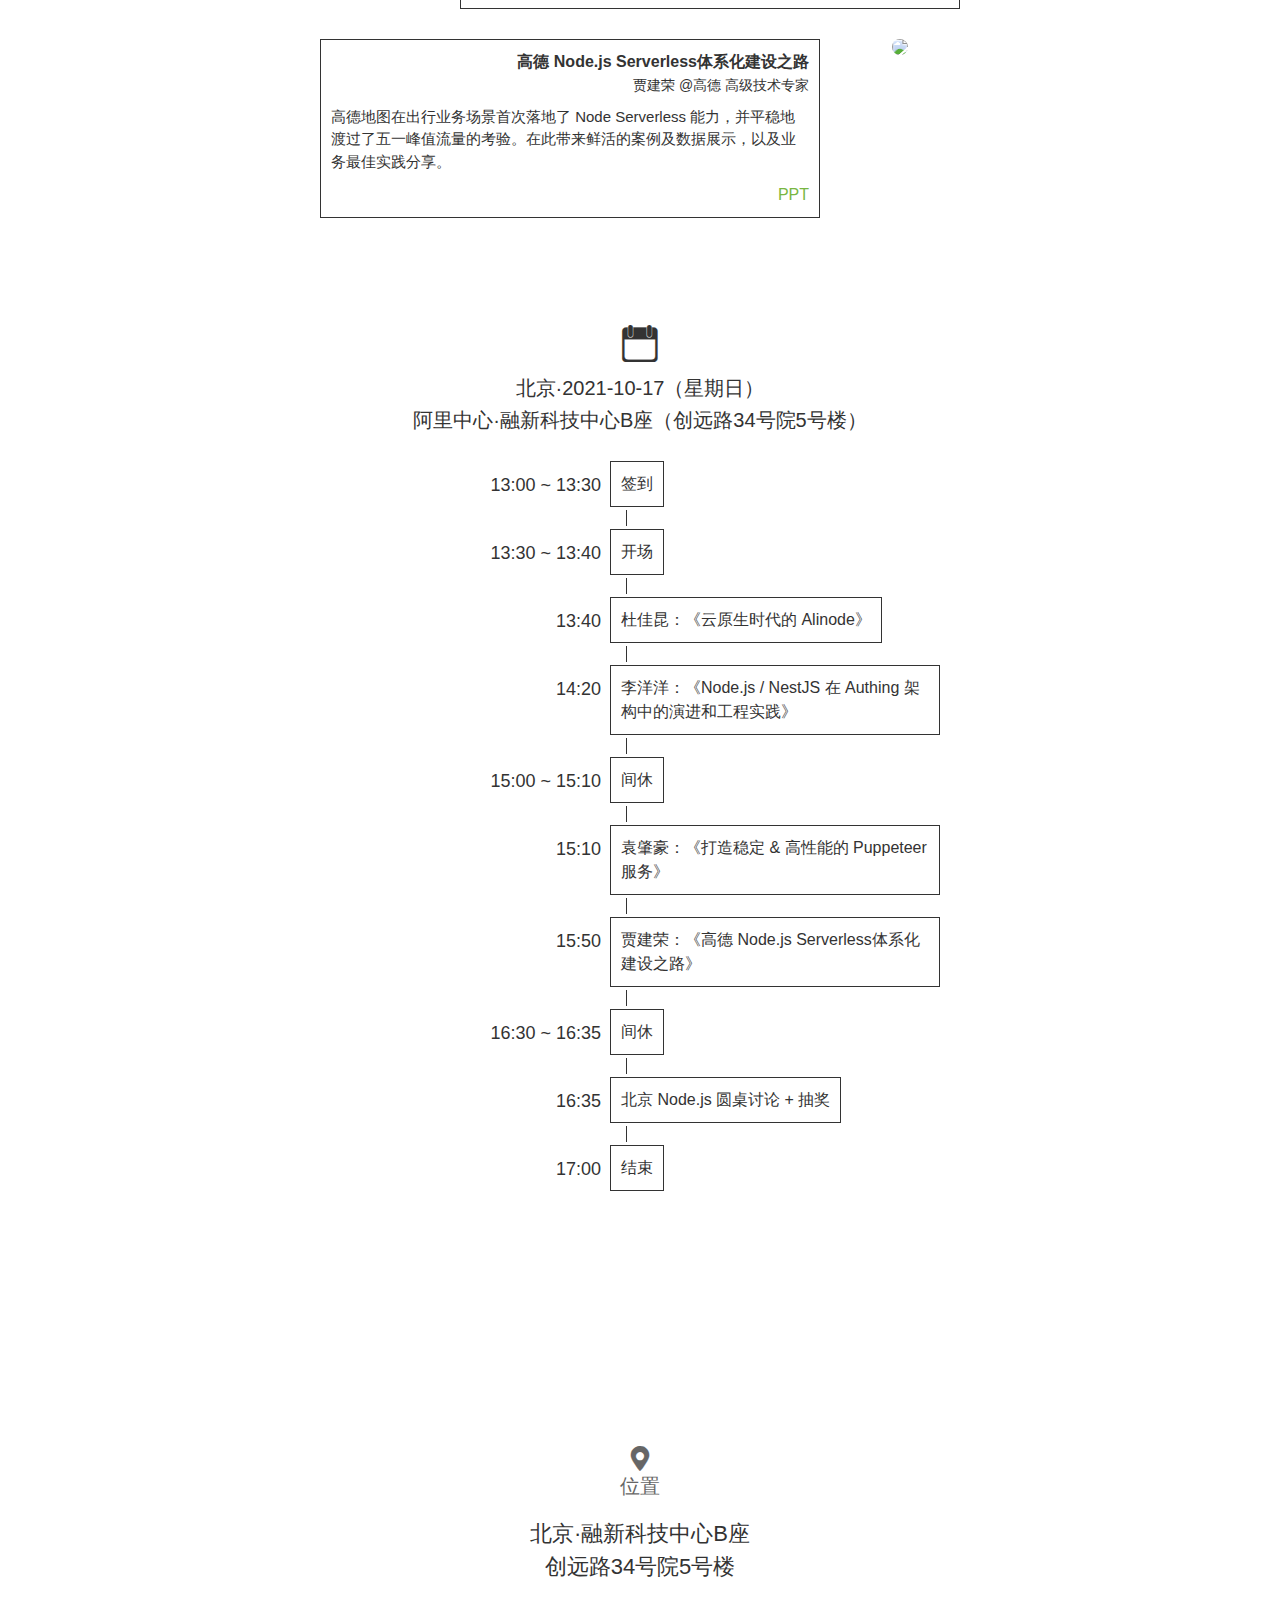
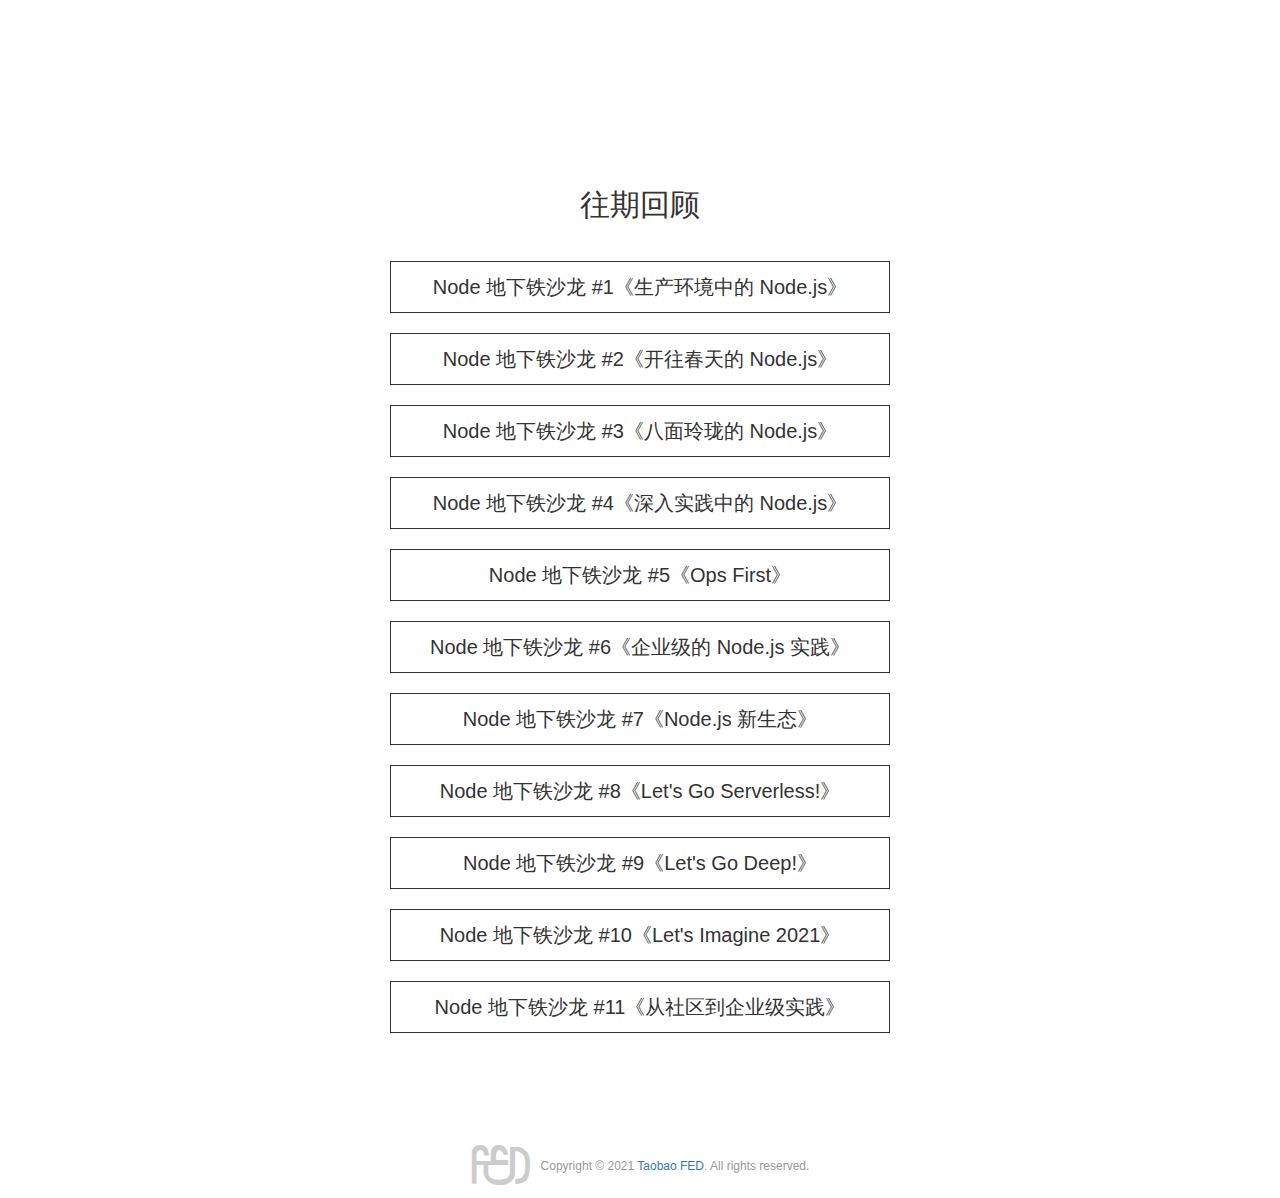
==== commit ef12442e: "chore: update" ====
--- a/index.html
+++ b/index.html
@@ -80,7 +80,7 @@
     <p>空气中弥漫的温度和开发的热情相比，是那么的微不足道。</p>
     <p>随着 Node.js 趋于成熟，不断有新的想法，新的场景诞生；</p>
     <p>今夏，就在北京，让我们一起聊聊。</p>
-    <a class="register" href="https://www.huodongxing.com/event/6608502975800" title="快速报名" target="_blank">疫情原因，线下会议推迟，时间待定</a>
+    <a class="register" href="https://www.huodongxing.com/event/6608502975800" title="快速报名" target="_blank">疫情原因，推迟到 10.17</a>
     <!-- <a class="register" href="#" onclick="javascript:alert('视频制作中。')" title="观看视频">观看视频</a> -->
   </section>
   <section id="speaker" class="container">
@@ -94,7 +94,7 @@
         </p>
         <p class="title">云原生时代的 Alinode</p>
         <p class="desc">随着云原生时代的到来，Serverless 浪潮席卷了整个开发者社区，如何让 Node.js 成为时代的弄潮儿，是我们一直在努力的方向。本次分享主要像大家介绍一下我们的一些探索成果，欢迎有想法的同学一起交流。<p>
-        <!-- <a class="slide" href="https://github.com/midwayjs/subway-station/raw/master/No.11.Wuhan.%E4%BB%8E%E7%A4%BE%E5%8C%BA%E5%88%B0%E4%BC%81%E4%B8%9A%E7%BA%A7%E5%AE%9E%E8%B7%B5/Node.js%20%E5%9C%A8%20TARS%20%E5%BE%AE%E6%9C%8D%E5%8A%A1%E6%A1%86%E6%9E%B6%E4%B8%AD%E7%9A%84%E5%AE%9E%E8%B7%B5.pdf" target="_blank">PPT</a> -->
+        <a class="slide" href="https://github.com/midwayjs/subway-station/blob/master/No.12.BeiJing.Node.js%20%E6%96%B0%E8%B5%9B%E9%81%93/1%E3%80%81%E3%80%90%E6%B7%98%E5%AE%9D%20-%20%E5%87%8C%E6%81%92%E3%80%91%E4%BA%91%E5%8E%9F%E7%94%9F%E6%97%B6%E4%BB%A3%E7%9A%84%20Alinode.pdf" target="_blank">PPT</a>
       </div>
     </div>
     <div class="speaker-card inverse-card col-md-12">
@@ -104,7 +104,7 @@
         </p>
         <p class="title">Node.js / NestJS 在 Authing 架构中的演进和工程实践</p>
         <p class="desc">在 Authing 的架构体系中，研发团队针对研发效能、质量保障、体系规范等方面都进行了不同方面的尝试，对 TDD、DDD、API First 等工程方法论也沉淀了很多一线经验。本次分享基于 Authing 现有的技术架构，结合对 Node.js 和 NestJS 的应用，探讨在工程中能帮助我们开发出高质量、可维护、易扩展的程序的最佳实践。</p>
-        <!-- <a class="slide" href="https://github.com/midwayjs/subway-station/raw/master/No.11.Wuhan.%E4%BB%8E%E7%A4%BE%E5%8C%BA%E5%88%B0%E4%BC%81%E4%B8%9A%E7%BA%A7%E5%AE%9E%E8%B7%B5/Node.js%20%26%20Midway%20%E6%BA%90%E7%A0%81%E8%B4%A1%E7%8C%AE%E6%8C%87%E5%8C%97.pdf" target="_blank">PPT</a> -->
+        <a class="slide" href="https://github.com/midwayjs/subway-station/blob/master/No.12.BeiJing.Node.js%20%E6%96%B0%E8%B5%9B%E9%81%93/2%E3%80%81%E3%80%90Authing%20-%20%E6%9D%8E%E6%B4%8B%E6%B4%8B%E3%80%91Node.js:NestJS%20%E5%9C%A8%20Authing%20%E6%9E%B6%E6%9E%84%E4%B8%AD%E7%9A%84%E6%BC%94%E8%BF%9B%E5%92%8C%E5%B7%A5%E7%A8%8B%E5%AE%9E%E8%B7%B5.pdf" target="_blank">PPT</a>
       </div>
       <div class="speaker-avatar">
         <img src="https://img.alicdn.com/imgextra/i3/O1CN01oHqk4z1JEfZZSXXV7_!!6000000000997-0-tps-1685-1647.jpg" alt="李洋洋">
@@ -112,15 +112,15 @@
     </div>
     <div class="speaker-card normal-card col-md-12">
       <div class="speaker-avatar">
-        <img src="https://img.alicdn.com/imgextra/i2/O1CN01Q6SaeO1hJILtKKTCd_!!6000000004256-2-tps-670-662.png" alt="王东">
-      </div>
-      <div class="speaker-intro">
-        <p class="job">
-          王东 / 技术专家
-        </p>
-        <p class="title">基于 Node.js 的物联网平台应用层实践</p>
-        <p class="desc">物联网，被视为继互联网之后的又一次信息技术革命浪潮。随着万物互联时代的发展，很多互联网公司对商用和民用场景都投入了大量的人力物力。物联网三个关键点，分别是感知层、网络传输层和应用层。今天的分享将聚焦在应用层的搭建和实践过程，如何通过 Node.js 让前端在整个万物互联平台中发挥更大的作用。</p>
-        <!-- <a class="slide" href="https://github.com/midwayjs/subway-station/raw/master/No.11.Wuhan.%E4%BB%8E%E7%A4%BE%E5%8C%BA%E5%88%B0%E4%BC%81%E4%B8%9A%E7%BA%A7%E5%AE%9E%E8%B7%B5/%E5%A4%8D%E6%9D%82%E7%B3%BB%E7%BB%9F%E7%9A%84%E5%8E%9F%E7%90%86%E5%8F%8A%E5%85%B6%E5%9C%A8%20Node.js%20%E7%B3%BB%E7%BB%9F%E5%BC%80%E5%8F%91%E4%B8%AD%E7%9A%84%E5%BA%94%E7%94%A8.pdf" target="_blank">PPT</a> -->
+        <img src="https://img.alicdn.com/imgextra/i4/O1CN014aEoyU1OdT7JnApHc_!!6000000001728-2-tps-394-390.png" alt="袁肇豪">
+      </div>
+      <div class="speaker-intro">
+        <p class="job">
+          袁肇豪@快手 / 技术专家
+        </p>
+        <p class="title">打造稳定 & 高性能的 Puppeteer 服务</p>
+        <p class="desc">在快手复杂的业务场景下，前端发布需要一个流程化、规范化的方式进行系统干预和检测，做好前端发布的最后一道防线，利用 Puppeteer 能达到此目的。然而，强大的 Puppeteer 远不止于此。基于以上背景，我们搭建了稳定、高性能、易拓展的 Puppeteer 集群，提供页面检测、页面截图、骨架屏、E2E 等服务。本次演讲将分享我们的思考与实践。</p>
+        <a class="slide" href="https://github.com/midwayjs/subway-station/blob/master/No.12.BeiJing.Node.js%20%E6%96%B0%E8%B5%9B%E9%81%93/3%E3%80%81%E3%80%90%E5%BF%AB%E6%89%8B%20-%20%E8%A2%81%E8%82%87%E8%B1%AA%E3%80%91%E6%89%93%E9%80%A0%E7%A8%B3%E5%AE%9A%26%E9%AB%98%E6%80%A7%E8%83%BD%E7%9A%84Puppeteer%E6%9C%8D%E5%8A%A1.pdf" target="_blank">PPT</a>
       </div>
     </div>
     <div class="speaker-card inverse-card col-md-12">
@@ -130,7 +130,7 @@
         </p>
         <p class="title">高德 Node.js Serverless体系化建设之路</p>
         <p class="desc">高德地图在出行业务场景首次落地了 Node Serverless 能力，并平稳地渡过了五一峰值流量的考验。在此带来鲜活的案例及数据展示，以及业务最佳实践分享。</p>
-        <!-- <a class="slide" href="https://github.com/midwayjs/subway-station/raw/master/No.11.Wuhan.%E4%BB%8E%E7%A4%BE%E5%8C%BA%E5%88%B0%E4%BC%81%E4%B8%9A%E7%BA%A7%E5%AE%9E%E8%B7%B5/App%20Engine%E2%80%94%E2%80%94%E4%B8%80%E4%B8%AA%E8%BD%BB%E9%87%8F%E7%BA%A7%E7%9A%84%20Node.js%20%E6%9C%8D%E5%8A%A1%E6%89%98%E7%AE%A1%E5%92%8C%E8%B0%83%E5%BA%A6%E5%B9%B3%E5%8F%B0.pdf" target="_blank">PPT</a> -->
+        <a class="slide" href="https://github.com/midwayjs/subway-station/blob/master/No.12.BeiJing.Node.js%20%E6%96%B0%E8%B5%9B%E9%81%93/4%E3%80%81%E3%80%90%E9%AB%98%E5%BE%B7%20-%20%E8%B4%BE%E5%BB%BA%E8%8D%A3%E3%80%91%E9%AB%98%E5%BE%B7Serverless%E4%BD%93%E7%B3%BB%E5%8C%96%E5%BB%BA%E8%AE%BE.pdf" target="_blank">PPT</a>
       </div>
       <div class="speaker-avatar">
         <img src="https://img.alicdn.com/imgextra/i4/O1CN01auRkoP1Kf40wH9S8V_!!6000000001190-2-tps-739-739.png" alt="贾建荣">
@@ -140,7 +140,7 @@
   <section id="arrangement" class="container" style="height: 1000px;">
     <h1>
       <i class="iconfont">&#xe600;</i>
-      <p>疫情原因，线下会议推迟，时间待定</p>
+      <p>北京·2021-10-17（星期日）</p>
       <p>阿里中心·融新科技中心B座（创远路34号院5号楼）</p>
     </h1>
     <ul class="schedule">
@@ -176,7 +176,7 @@
       </li>
       <li>
         <div class="item">
-          王东：《基于 Node.js 的物联网平台应用层实践》
+          袁肇豪：《打造稳定 & 高性能的 Puppeteer 服务》
           <span class="time">15:10</span>
         </div>
       </li>
